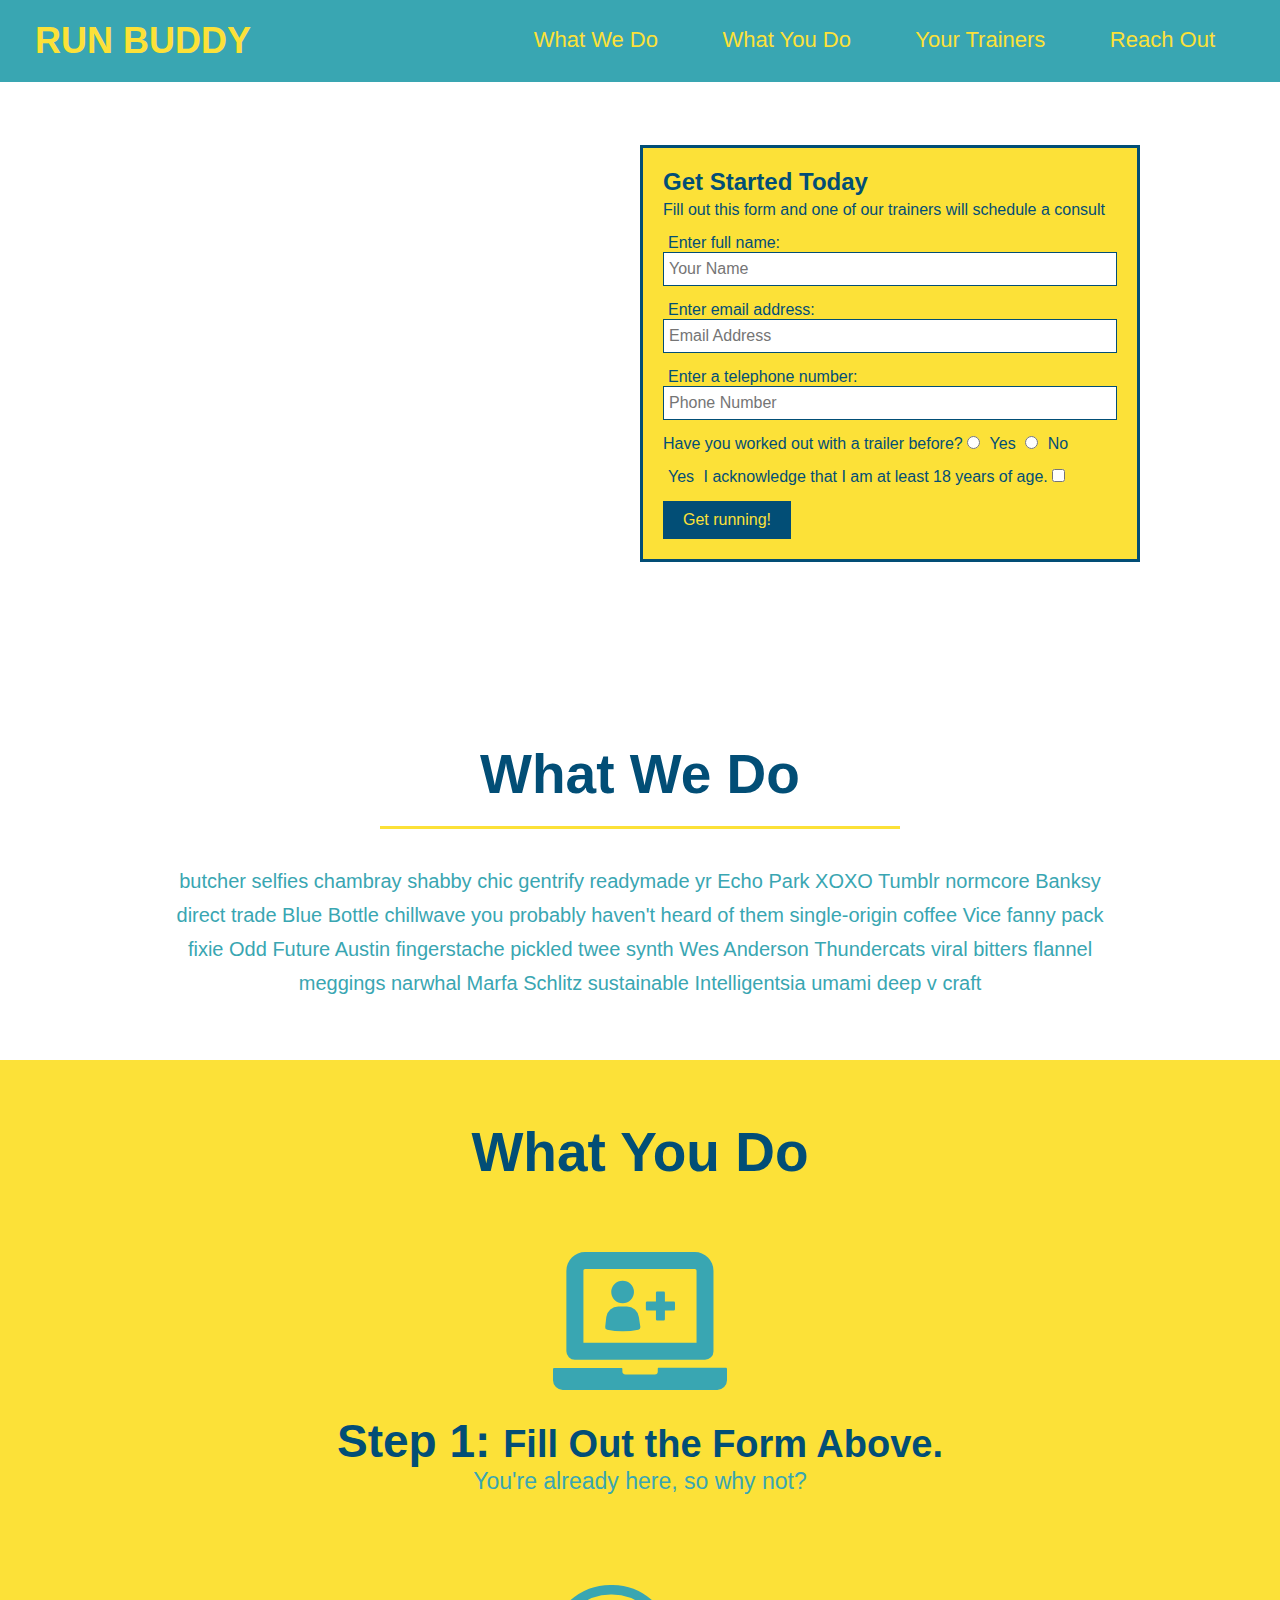
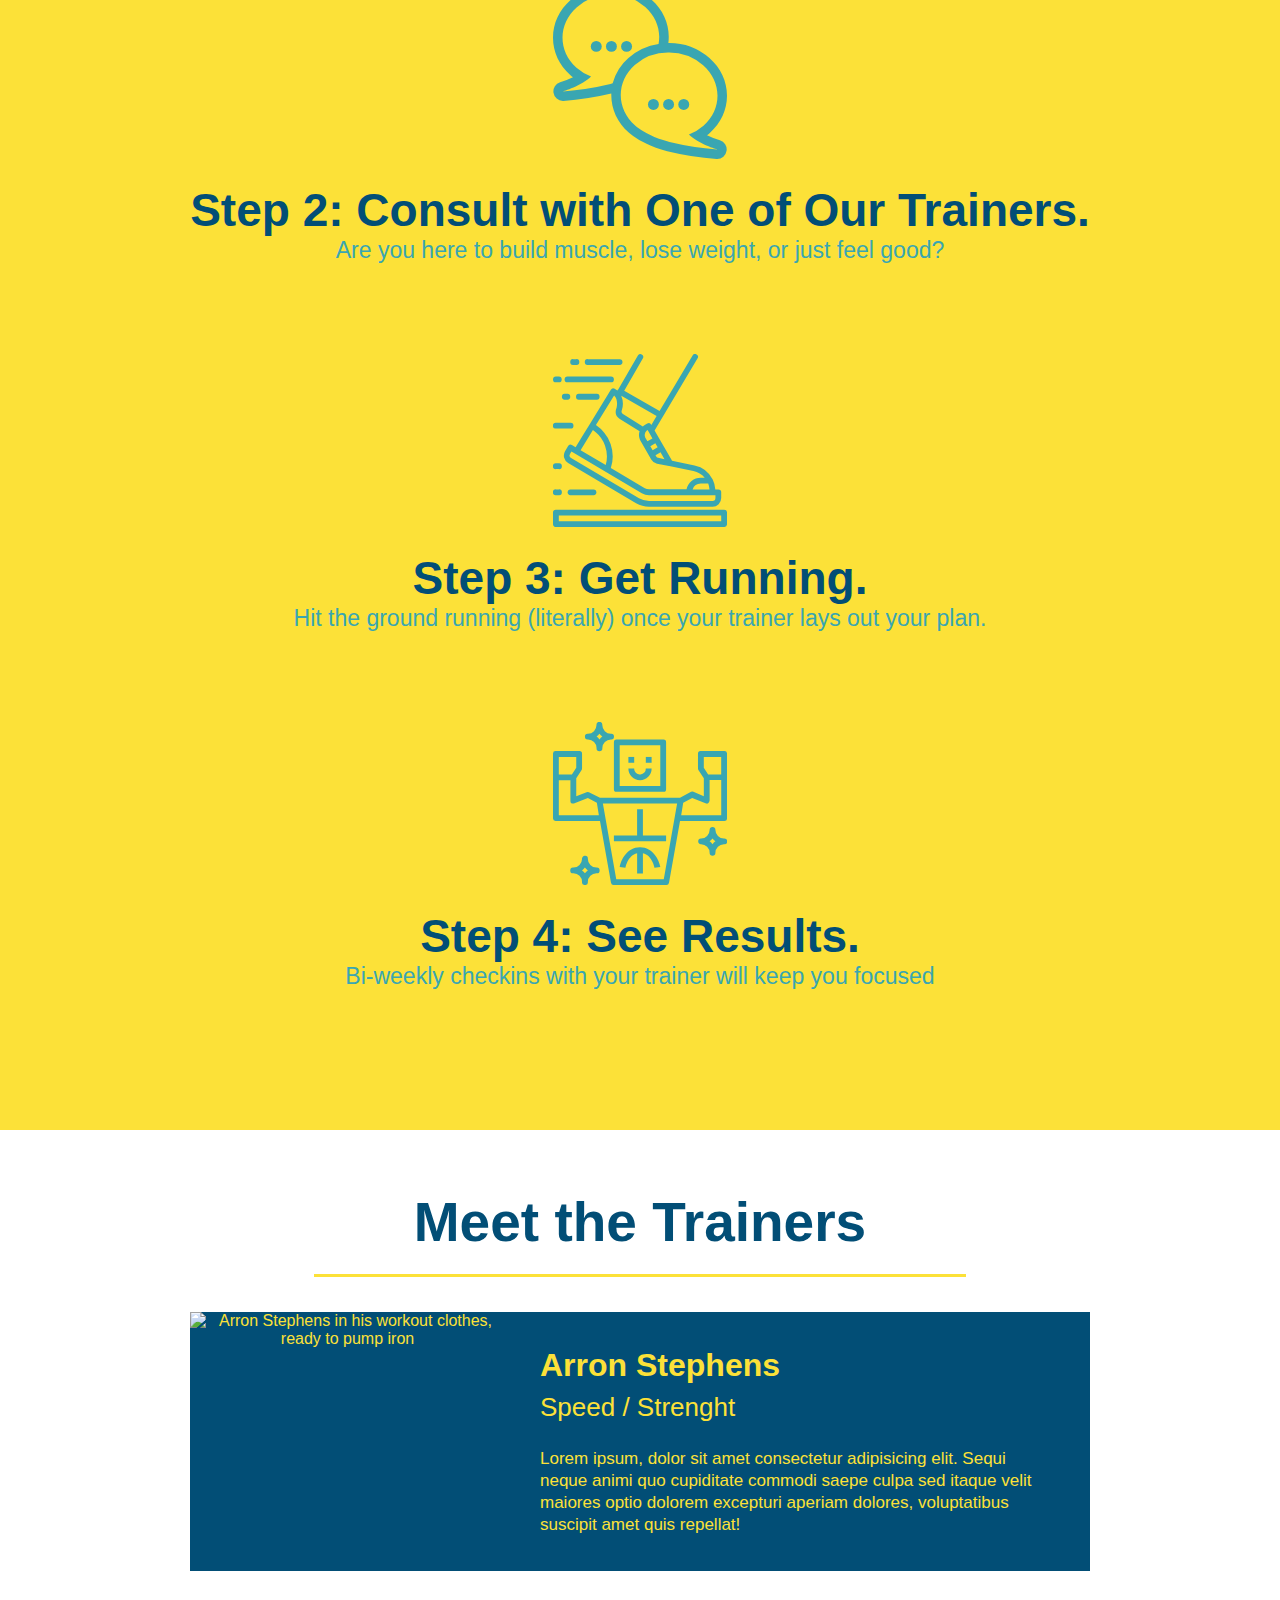
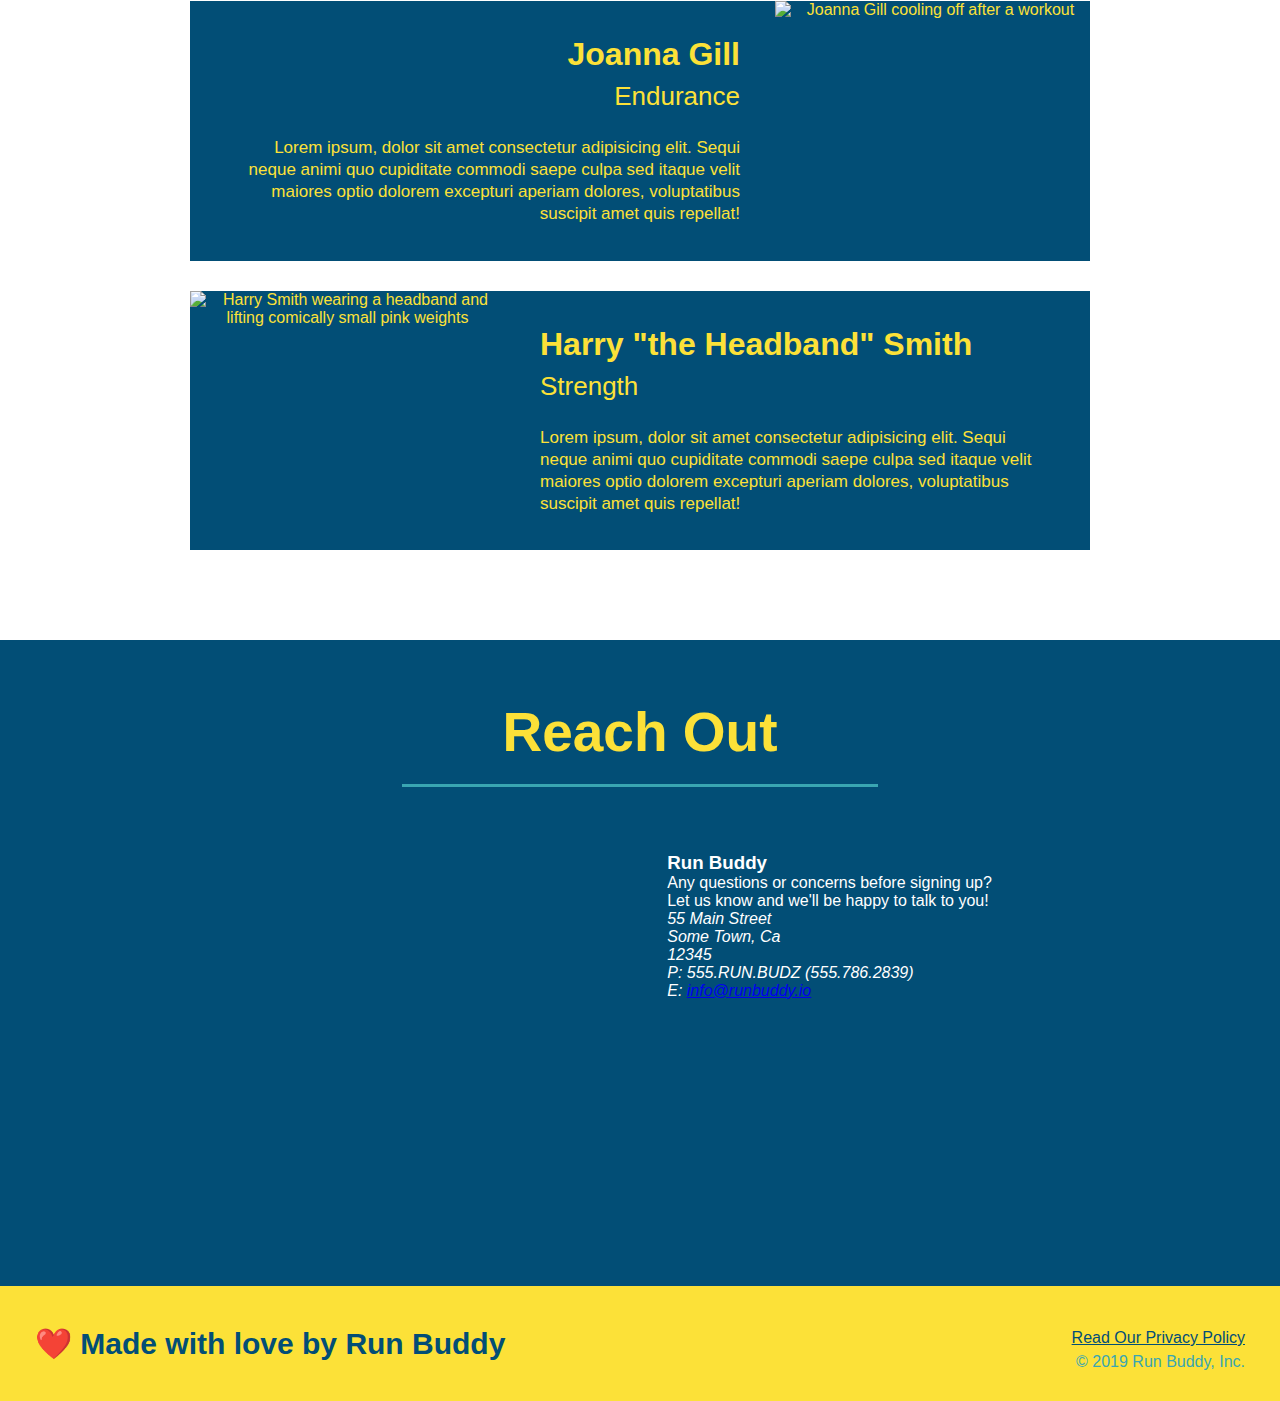
==== index.html @ 689eeb02 "style contact info" ====
<!DOCTYPE html>
<html lang="eng">
    <head>
        <meta charset="UTF-8" />
        <title>Run Buddy</title>
        <link rel="stylesheet" href="./assets/css/style.css" />
    </head>
    <body>
        <!-- navigation -->
        <header>
            <h1>
                <a href="/">RUN BUDDY</a>
            </h1>
            <nav>
                <!-- Unordered list element -->
                <ul>
                    <!-- List item element-->
                    <li>
                        <!-- Anchor element-->
                        <a href="#what-we-do">What We Do</a>
                    </li>
                    <li>
                        <a href="#what-you-do">What You Do</a>
                    </li>
                    <li>
                        <a href="#your-trainers">Your Trainers</a>
                    </li>
                    <li>
                        <a href="#reach-out">Reach Out</a>
                    </li>
                </ul>
            </nav>
        </header>

        <!-- hero/jumbotron -->
        <section class="hero">
            <div>
                <div class="hero-form">
                <h3>Get Started Today</h3>
                <p>Fill out this form and one of our trainers will schedule a consult</p>
                <!-- Add form element-->
                <form>
                    <label for="name">Enter full name:</label>
                    <input type="text" placeholder="Your Name" name="name" id="name" class="form-input" />

                    <label for="email">Enter email address:</label>
                    <input type="email" placeholder="Email Address" name="email" id="email" class="form-input" />

                    <label for="phone">Enter a telephone number:</label>
                    <input type="tel" placeholder="Phone Number" name="phone" id="phone" class="form-input" />
                    <p>
                        Have you worked out with a trailer before?
                        <input type="radio" name="trainer-confirm" id="trainer-yes" />
                        <label for="trainer-yes">Yes</label>

                        <input type="radio" name="trainer-confirm" id="trainer-no" />
                        <label for="trainer-no">No</label>
                    </p>
                    <p>
                        <label for="checkbox">Yes</label> 
                        I acknowledge that I am at least 18 years of age.
                        <input type="checkbox" name="age-confirm" id="checkbox" />
                    </p>
                    <button type="submit">
                        Get running!
                    </button>
                </form>
                </div>
            </div>
        </section>
        <!-- end hero-->

        <!-- what we do -->
        <section id="what-we-do" class="intro">
            <h2 class="section-title primary-border">What We Do</h2>
            <div class="intro p">
            <p>
                butcher selfies chambray shabby chic gentrify readymade yr Echo Park XOXO Tumblr normcore Banksy direct trade Blue Bottle chillwave you probably haven't heard of them single-origin coffee Vice fanny pack fixie Odd Future Austin fingerstache pickled twee synth Wes Anderson Thundercats viral bitters flannel meggings narwhal Marfa Schlitz sustainable Intelligentsia umami deep v craft
              </p>
            </div>
        </section> 
        
        <!-- what you do -->
        <section id="what-you-do" class="steps">
            <h2 class="section-title primary-border">What You Do</h2>

            <div class="steps div">
                <!-- insert this img element -->
                <img class="steps img" src="./assets/images/step-1.svg" alt="" />
                <h3 class="steps h3">Step 1: <span class="steps span">Fill Out the Form Above.</span></h3>
                <p class="steps p">You're already here, so why not?</p>
              </div>
            
              <div class="steps div">
                <img class="steps img" src="./assets/images/step-2.svg" alt="" />
                <h3 class="steps h3">Step 2: Consult with One of Our Trainers.</h3>
                <p class="steps p">Are you here to build muscle, lose weight, or just feel good?</p>
              </div>
            
              <div class="steps div">
                <img class="steps img" src="./assets/images/step-3.svg" alt="" />
                <h3 class="steps h3">Step 3: Get Running.</h3>
                <p class="steps p">Hit the ground running (literally) once your trainer lays out your plan.</p>
              </div>
            
              <div class="steps div">
                <img class="steps img" src="./assets/images/step-4.svg" alt="" />
                <h3 class="steps h3">Step 4: See Results.</h3>
                <p class="steps p">Bi-weekly checkins with your trainer will keep you focused</p>
              </div>
        </section>
        
        <!-- your trainers-->
        <section id="your-trainers" class="trainers">
            <h2 class="section-title primary-border">
                Meet the Trainers
            </h2>
            <article class="trainer">
                <img src="./assets/images/trainer-1.jpg" alt="Arron Stephens in his workout clothes, ready to pump iron" />
                <div class="trainer-bio text-left">
                    <h3>Arron Stephens</h3>
                    <h4>Speed / Strenght</h4>
                    <p>
                        Lorem ipsum, dolor sit amet consectetur adipisicing elit. Sequi neque animi quo cupiditate commodi saepe culpa sed
                        itaque velit maiores optio dolorem excepturi aperiam dolores, voluptatibus suscipit amet quis repellat!
                      </p>
                </div>
            </article>
            <!-- second trainer bio -->
<article class="trainer">
    <div class="trainer-bio text-right">
      <h3>Joanna Gill</h3>
      <h4>Endurance</h4>
      <p>
        Lorem ipsum, dolor sit amet consectetur adipisicing elit. Sequi neque animi quo cupiditate commodi saepe culpa sed
        itaque velit maiores optio dolorem excepturi aperiam dolores, voluptatibus suscipit amet quis repellat!
      </p>
    </div>
    <img src="./assets/images/trainer-2.jpg" alt="Joanna Gill cooling off after a workout" />
  </article>
  
  <!-- third trainer bio -->
  <article class="trainer">
    <img src="./assets/images/trainer-3.jpg" alt="Harry Smith wearing a headband and lifting comically small pink weights" />
    <div class="trainer-bio text-left">
      <h3>Harry "the Headband" Smith</h3>
      <h4>Strength</h4>
      <p>
        Lorem ipsum, dolor sit amet consectetur adipisicing elit. Sequi neque animi quo cupiditate commodi saepe culpa sed
        itaque velit maiores optio dolorem excepturi aperiam dolores, voluptatibus suscipit amet quis repellat!
      </p>
    </div>
  </article>
        </section>
        
        <!-- reach out -->
        <section id="#reach-out" class="contact">
            <h2 class="section-title secondary-border contact h2">Reach Out</h2>
                <div class="contact-info iframe contact-info div">
                <iframe  src="https://www.google.com/maps/embed?pb=!1m18!1m12!1m3!1d3322.6311282233314!2d-111.73386768442515!3d33.614874148097876!2m3!1f0!2f0!3f0!3m2!1i1024!2i768!4f13.1!3m3!1m2!1s0x872b98eb5f647bef%3A0xf10b82bda83fe5!2s14035%20N%20Hampstead%20Dr%2C%20Fountain%20Hills%2C%20AZ%2085268!5e0!3m2!1sen!2sus!4v1611799650860!5m2!1sen!2sus" 
                frameborder="0" 
                style="border:0;" 
                allowfullscreen>
            </iframe>

            <div>
                <h3>Run Buddy</h3>
                <p>
                    Any questions or concerns before signing up?
                <br />
                Let us know and we'll be happy to talk to you!
                    </p>
                    <address>
                        55 Main Street <br/>
                        Some Town, Ca <br/>
                        12345 <br/>
                        P: 555.RUN.BUDZ (555.786.2839) <br/>
                        E: <a href="mailto:info@runbuddy.io">info@runbuddy.io</a>
                    </address>
                </p>
            </div>
                </div>
        </section>

        <!-- footer -->
        <footer>
            <h2>
                ❤️ Made with love by Run Buddy
            </h2>
            <div>
                <a href="#">Read Our Privacy Policy</a><br />
                &copy; 2019 Run Buddy, Inc.
            </div>
        </footer>
    </body>
</html>
---- assets/css/style.css ----
* {
    margin: 0;
    padding: 0;
    box-sizing: border-box;
}

/* apply styles to <header> */
header {
    padding: 20px 35px;
    background-color: #39a6b2;
}

header h1 {
    font-weight: bold;
    font-size: 36px;
    color: #fce138;
    margin: 0;
    display: inline;
}

header a {
    text-decoration: none;
    color: #fce138;
}

header nav {
    float: right;
    margin: 7px 0;
}

header nav ul li {
    display: inline;
}

header nav ul li a {
    margin: 0 30px;
    font-weight: lighter;
    font-size: 22px;
}

body {
    color: #39a6b2;
    font-family: Arial, Helvetica, sans-serif;
}

footer {
    background: #fce138;
    width: 100%;
    padding: 40px 35px;
}

footer h2 {
    display: inline;
    color: #024e76;
    font-size: 30px;
    margin: 0;
}

footer div {
    float: right;
    line-height: 1.5;
    text-align: right;
}

footer a {
    color: #024e76;
}

section {
    padding: 60px;
  }

  /* Hero Style Start */
  .hero {
      background-image: url("../images/hero-bg.jpg");
      height: 600px;
      background-size: cover;
      background-position: center;
      position: relative;
  }

  .hero-form {
    border: solid 3px #024e76;
      background-color: #fce138;
      padding: 20px;
      width: 500px;
      color: #024e76;
      position: absolute;
      bottom: 120px;
      right: 140px;
  }

  .hero-form h3 {
    font-size: 24px;
    margin: 0;
}

  .hero-form p {
      margin: 5px 0 15px 0;
  }

  .form-input {
      border: 1px solid #024e76;
      display: block;
      padding: 7px 5px;
      font-size: 16px;
      color: #024e76;
      width: 100%;
      margin-bottom: 15px;
  }

  .hero-form label {
      margin: 0 5px;
  }

  .hero-form button {
      color: #fce138;
      background-color: #024e76;
      border: none;
      padding: 10px 20px;
      font-size: 16px;
  }
  /* HERO STYLES END */

  .intro {
      text-align: center;
  }

  .intro p {
      margin: 0 auto;
      line-height: 1.7;
      color: #39a6b2;
      width: 80%;
      font-size: 20px;
  }

  .steps {
      text-align: center;
      background: #fce138;
  }

  .steps div {
      margin-bottom: 80px;
  }

  .steps img {
      width: 15%;
      margin: 10px 0;
  }

  .steps h3 {
      color: #024e76;
      font-size: 46px;
      margin-top: 10px;
  }

  .steps p {
      color: #39a6b2;
      font-size: 23px;
  }

  .steps span {
      font-size: 38px;
  }

  .section-title {
      font-size: 55px;
      color: #024e76;
      margin-bottom: 35px;
      padding: 0 100px 20px 100px;
      display: inline-block;
      border-bottom: 3px solid;
  }

  .primary-border {
      border-color: #fce138;
  }

  .secondary-border {
      border-color: #39a6b2;
  }

  .trainers {
      text-align: center;
  }

  .trainer {
      width: 900px;
      margin: 0 auto 30px auto;
      background: #024e76;
      color: #fce138;
      overflow: auto;
  }

  .trainer img {
      width: 35%;
      float: left;
  }

  .trainer-bio {
      padding: 35px;
      float: left;
      width: 65%;
  }

  .text-left {
      text-align: left;
  }

  .text-right {
      text-align: right;
  }

  .trainer-bio h3 {
      font-size: 32px;
      margin-bottom: 8px;
  }

  .trainer-bio h4 {
      font-weight: lighter;
      font-size: 26px;
      margin-bottom: 25px;
  }

  .trainer-bio p {
      font-size: 17px;
      line-height: 1.3;
  }

  /* REACH OUT STYLES START */
  .reach-out {
      background-color: #024e76;
  }

  .contact {
      text-align: center;
      background: #024e76;
  }

  .contact h2 {
      color: #fce138;
  }

  .contact-info iframe {
      width: 400px;
      height: 400px;
  }

  .contact-info div {
      width: 410px;
      display: inline-block;
      vertical-align: top;
      text-align: left;
      margin: 30px 0 0 60px;
      color: white;
  }
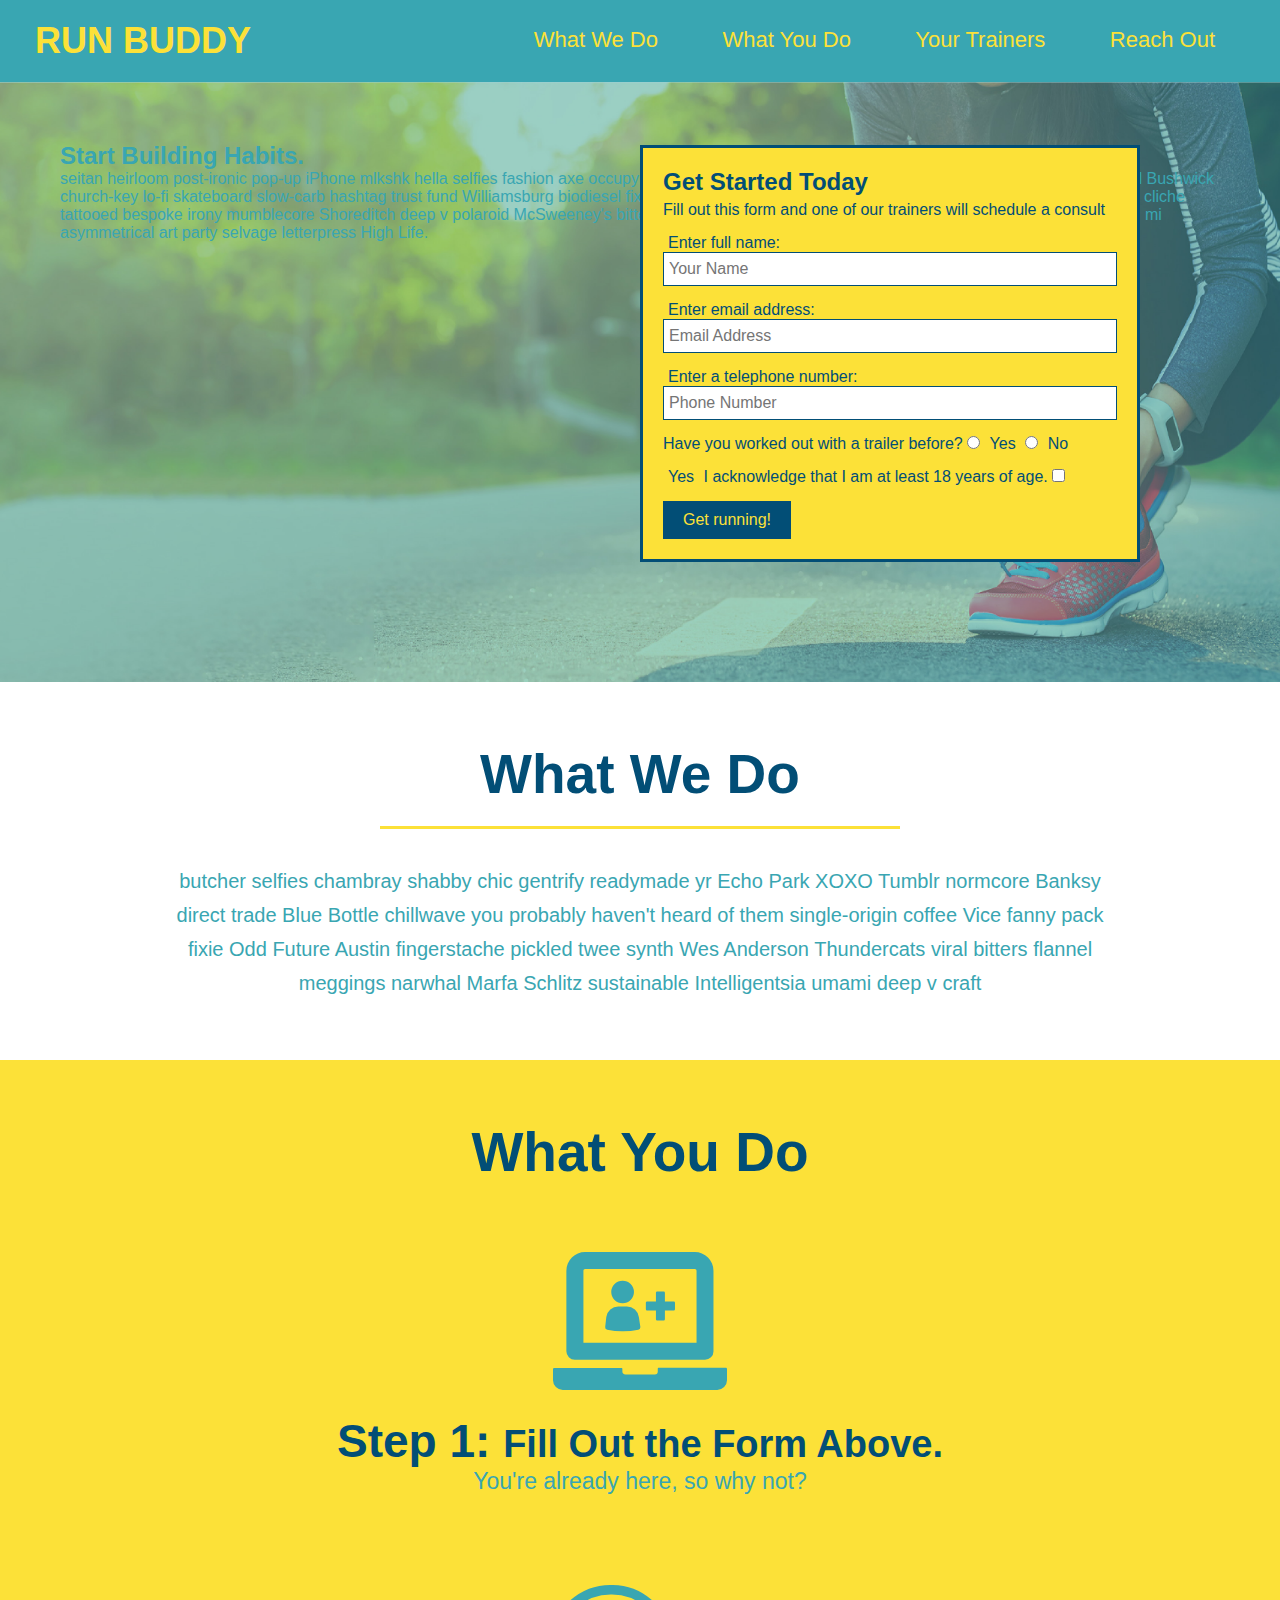
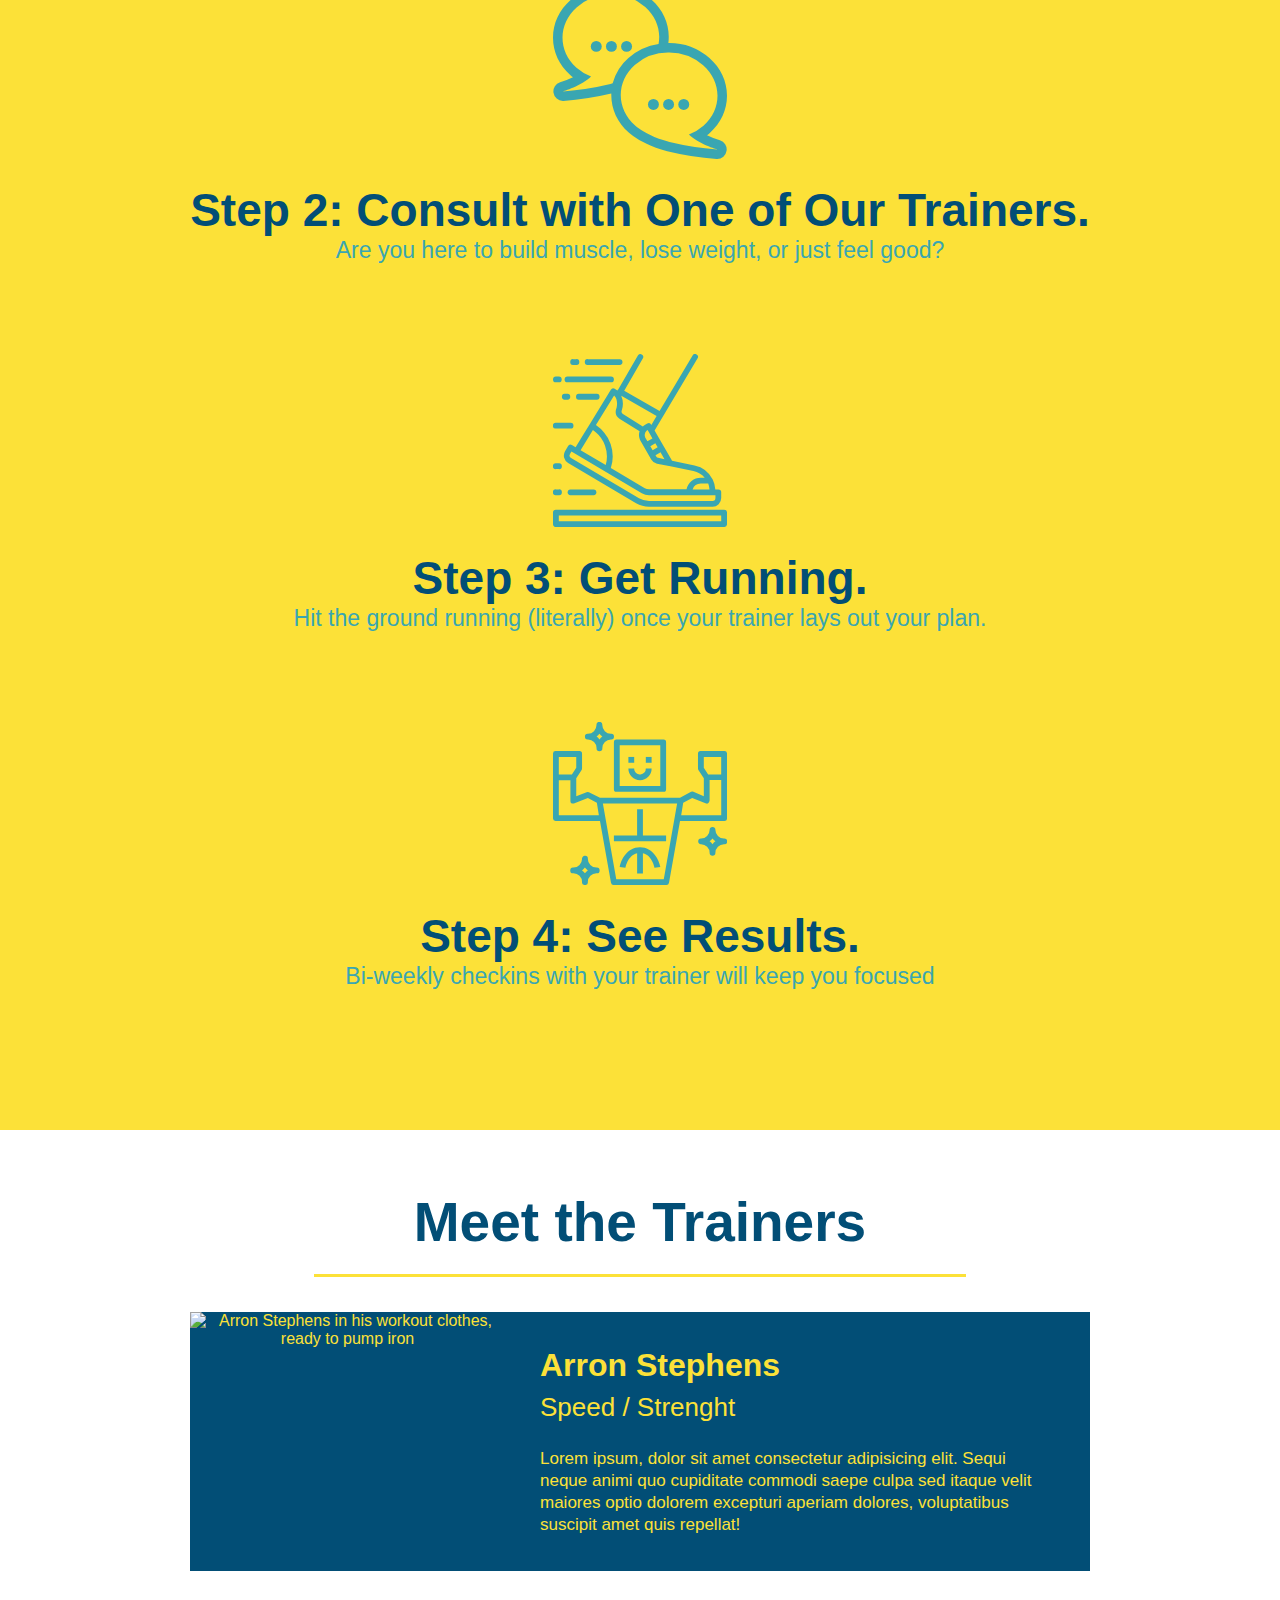
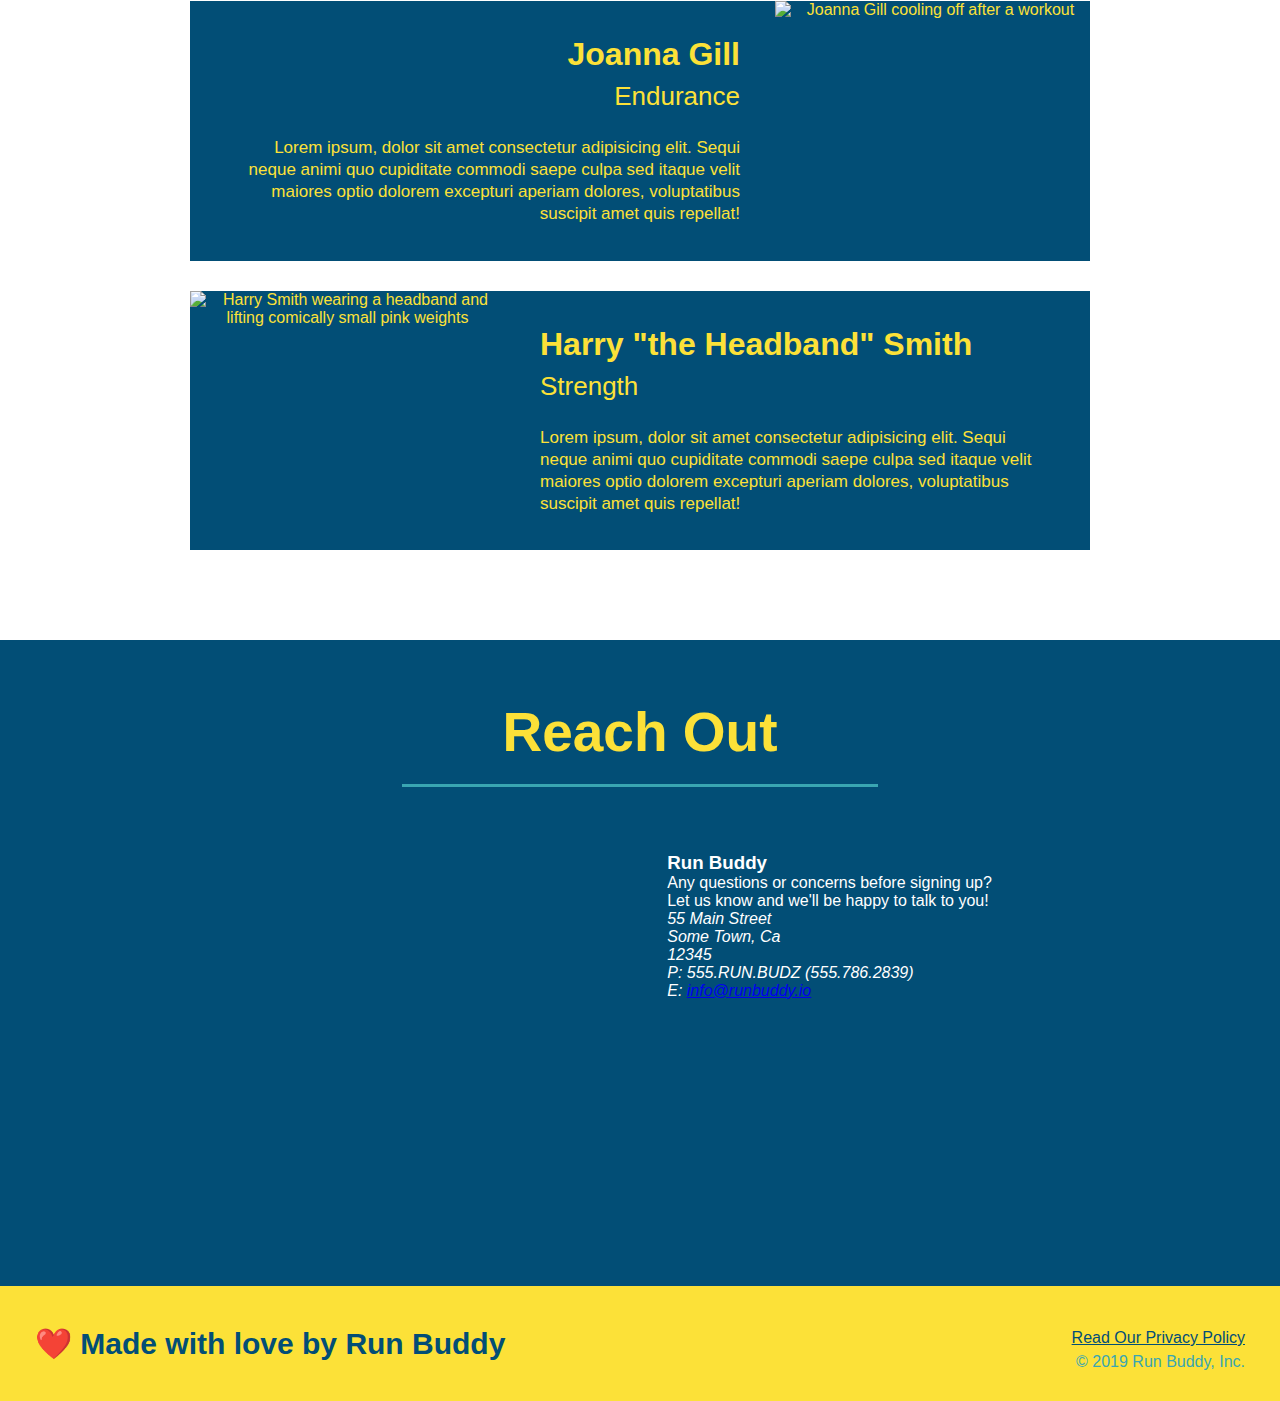
==== commit b5340d87: "add content to hero, replace image" ====
--- a/index.html
+++ b/index.html
@@ -35,6 +35,11 @@
         <!-- hero/jumbotron -->
         <section class="hero">
             <div>
+            <div class="hero-cta">
+                <h2>Start Building Habits.</h2>
+                <p>seitan heirloom post-ironic pop-up iPhone mlkshk hella selfies fashion axe occupy readymade put a bird on it messenger bag Wes Anderson Schlitz plaid Bushwick church-key lo-fi skateboard slow-carb hashtag trust fund Williamsburg biodiesel fixie farm-to-table 8-bit banjo XOXO Banksy chillwave bicycle rights retro cliche tattooed bespoke irony mumblecore Shoreditch deep v polaroid McSweeney's bitters cray gentrify tofu Marfa you probably haven't heard of them yr banh mi asymmetrical art party selvage letterpress High Life.
+                </p>
+            </div>
                 <div class="hero-form">
                 <h3>Get Started Today</h3>
                 <p>Fill out this form and one of our trainers will schedule a consult</p>
@@ -86,27 +91,27 @@
 
             <div class="steps div">
                 <!-- insert this img element -->
-                <img class="steps img" src="./assets/images/step-1.svg" alt="" />
-                <h3 class="steps h3">Step 1: <span class="steps span">Fill Out the Form Above.</span></h3>
-                <p class="steps p">You're already here, so why not?</p>
+                <img class="steps" src="./assets/images/step-1.svg" alt="" />
+                <h3 class="steps">Step 1: <span class="steps">Fill Out the Form Above.</span></h3>
+                <p class="steps">You're already here, so why not?</p>
               </div>
             
-              <div class="steps div">
-                <img class="steps img" src="./assets/images/step-2.svg" alt="" />
-                <h3 class="steps h3">Step 2: Consult with One of Our Trainers.</h3>
-                <p class="steps p">Are you here to build muscle, lose weight, or just feel good?</p>
+              <div class="steps">
+                <img class="steps" src="./assets/images/step-2.svg" alt="" />
+                <h3 class="steps">Step 2: Consult with One of Our Trainers.</h3>
+                <p class="steps">Are you here to build muscle, lose weight, or just feel good?</p>
               </div>
             
-              <div class="steps div">
-                <img class="steps img" src="./assets/images/step-3.svg" alt="" />
-                <h3 class="steps h3">Step 3: Get Running.</h3>
-                <p class="steps p">Hit the ground running (literally) once your trainer lays out your plan.</p>
+              <div class="steps">
+                <img class="steps" src="./assets/images/step-3.svg" alt="" />
+                <h3 class="steps">Step 3: Get Running.</h3>
+                <p class="steps">Hit the ground running (literally) once your trainer lays out your plan.</p>
               </div>
             
-              <div class="steps div">
-                <img class="steps img" src="./assets/images/step-4.svg" alt="" />
-                <h3 class="steps h3">Step 4: See Results.</h3>
-                <p class="steps p">Bi-weekly checkins with your trainer will keep you focused</p>
+              <div class="steps">
+                <img class="steps" src="./assets/images/step-4.svg" alt="" />
+                <h3 class="steps">Step 4: See Results.</h3>
+                <p class="steps">Bi-weekly checkins with your trainer will keep you focused</p>
               </div>
         </section>
         
@@ -155,9 +160,9 @@
         
         <!-- reach out -->
         <section id="#reach-out" class="contact">
-            <h2 class="section-title secondary-border contact h2">Reach Out</h2>
-                <div class="contact-info iframe contact-info div">
-                <iframe  src="https://www.google.com/maps/embed?pb=!1m18!1m12!1m3!1d3322.6311282233314!2d-111.73386768442515!3d33.614874148097876!2m3!1f0!2f0!3f0!3m2!1i1024!2i768!4f13.1!3m3!1m2!1s0x872b98eb5f647bef%3A0xf10b82bda83fe5!2s14035%20N%20Hampstead%20Dr%2C%20Fountain%20Hills%2C%20AZ%2085268!5e0!3m2!1sen!2sus!4v1611799650860!5m2!1sen!2sus" 
+            <h2 class="section-title secondary-border contact">Reach Out</h2>
+                <div class="contact-info">
+                <iframe src="https://www.google.com/maps/embed?pb=!1m18!1m12!1m3!1d3322.6311282233314!2d-111.73386768442515!3d33.614874148097876!2m3!1f0!2f0!3f0!3m2!1i1024!2i768!4f13.1!3m3!1m2!1s0x872b98eb5f647bef%3A0xf10b82bda83fe5!2s14035%20N%20Hampstead%20Dr%2C%20Fountain%20Hills%2C%20AZ%2085268!5e0!3m2!1sen!2sus!4v1611799650860!5m2!1sen!2sus" 
                 frameborder="0" 
                 style="border:0;" 
                 allowfullscreen>
@@ -188,7 +193,7 @@
                 ❤️ Made with love by Run Buddy
             </h2>
             <div>
-                <a href="#">Read Our Privacy Policy</a><br />
+                <a href="./privacy-policy.html">Read Our Privacy Policy</a><br />
                 &copy; 2019 Run Buddy, Inc.
             </div>
         </footer>
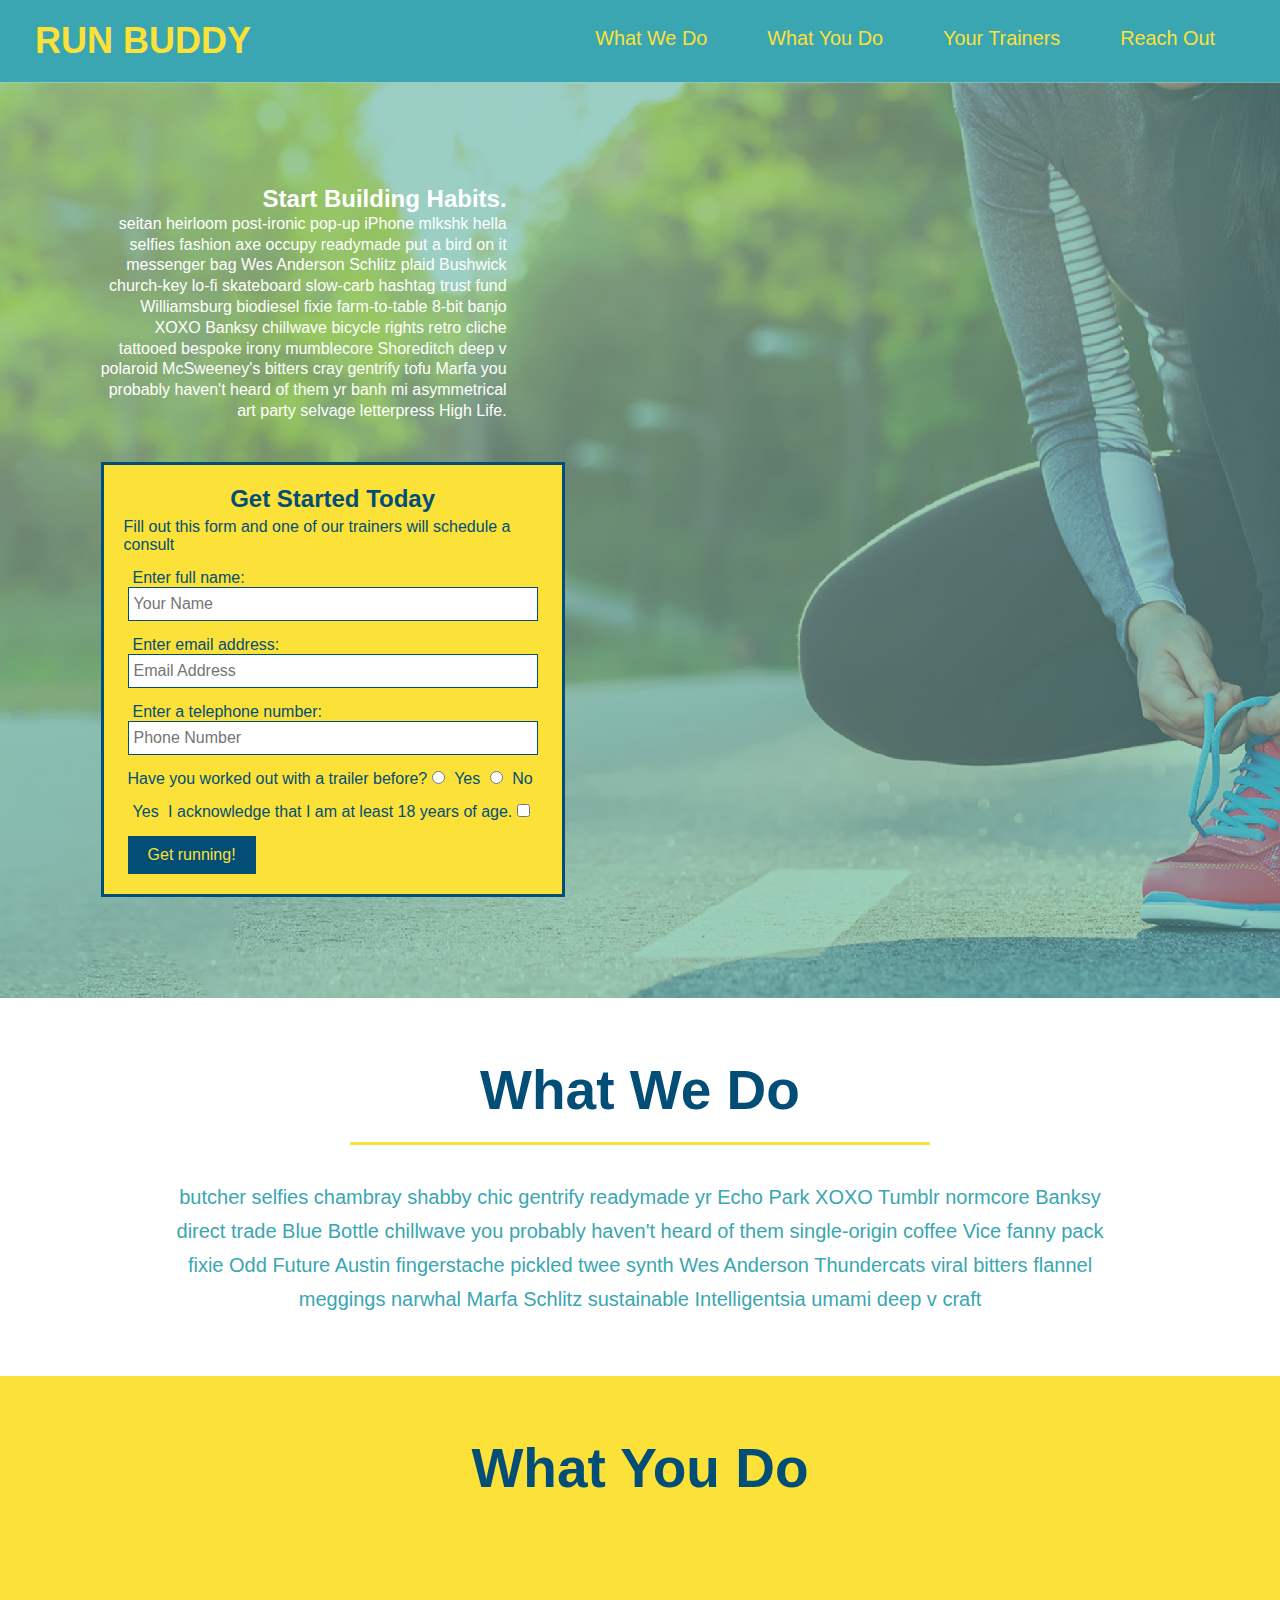
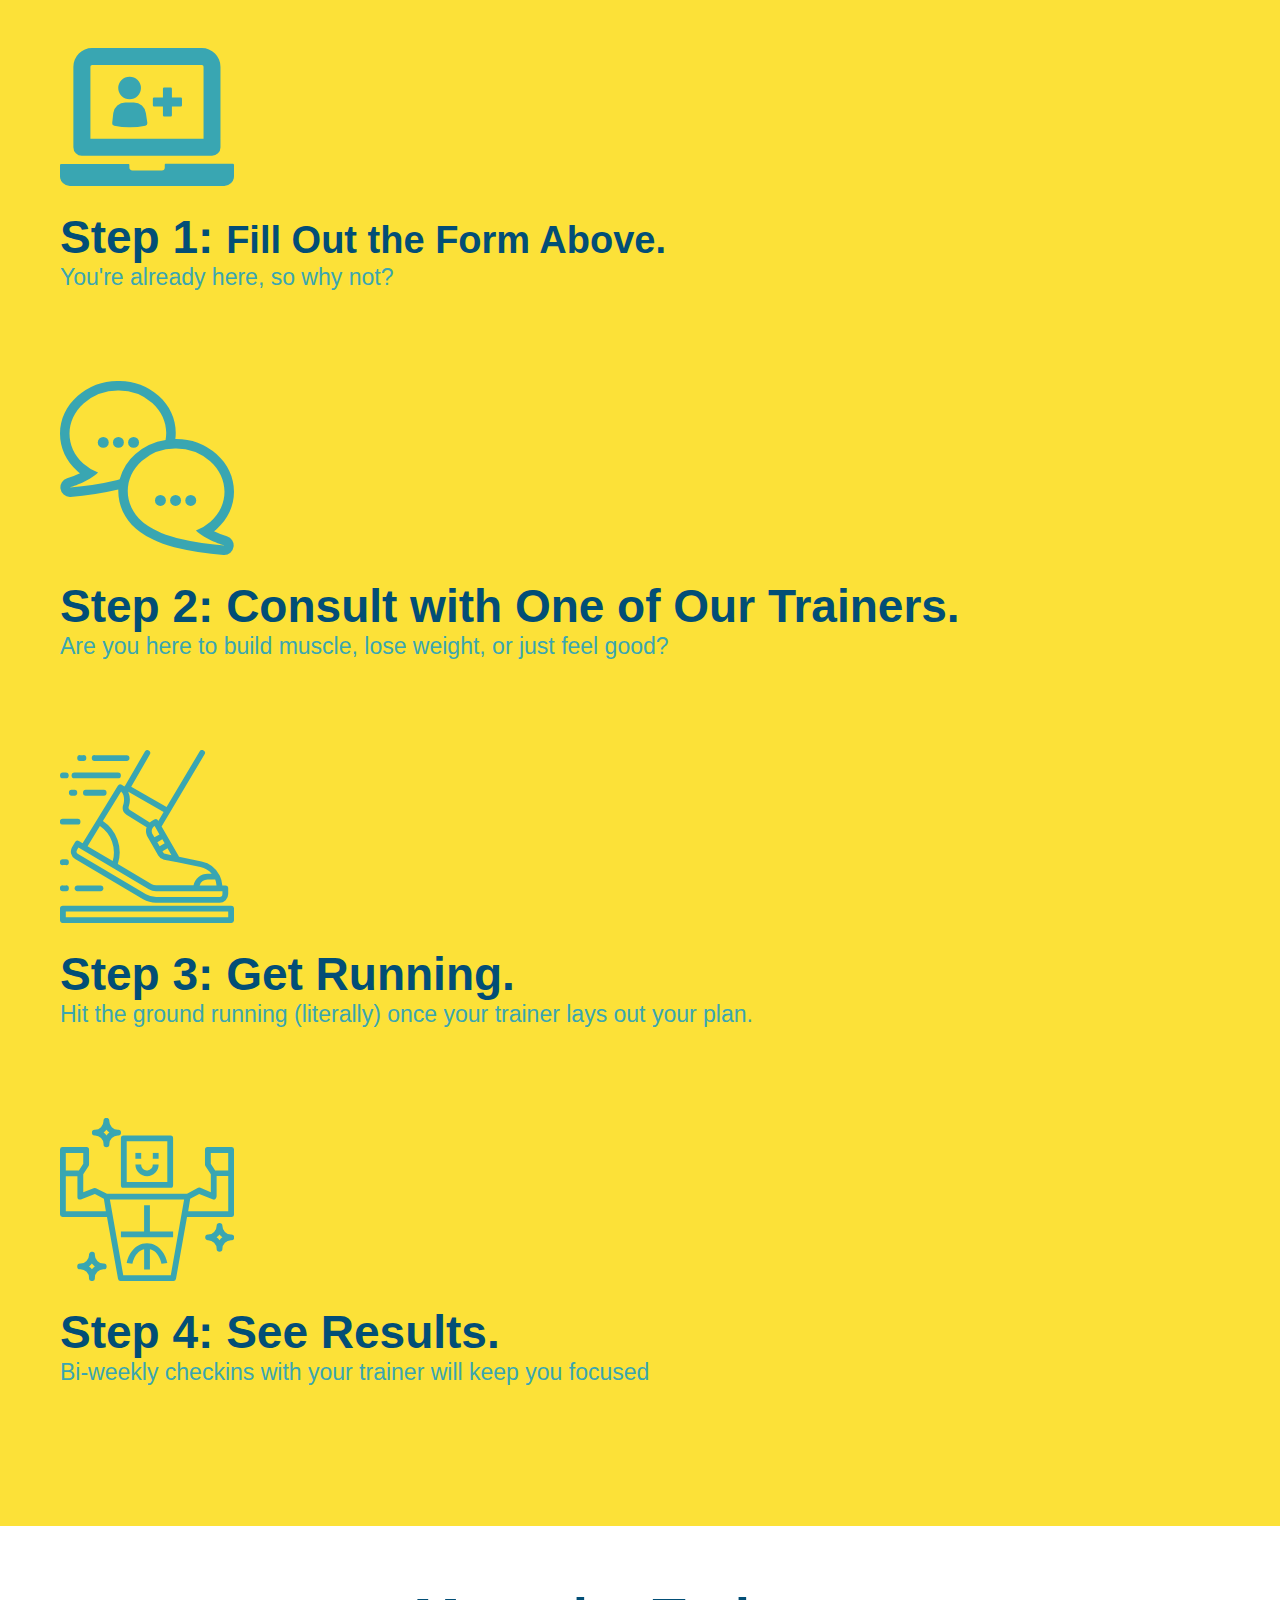
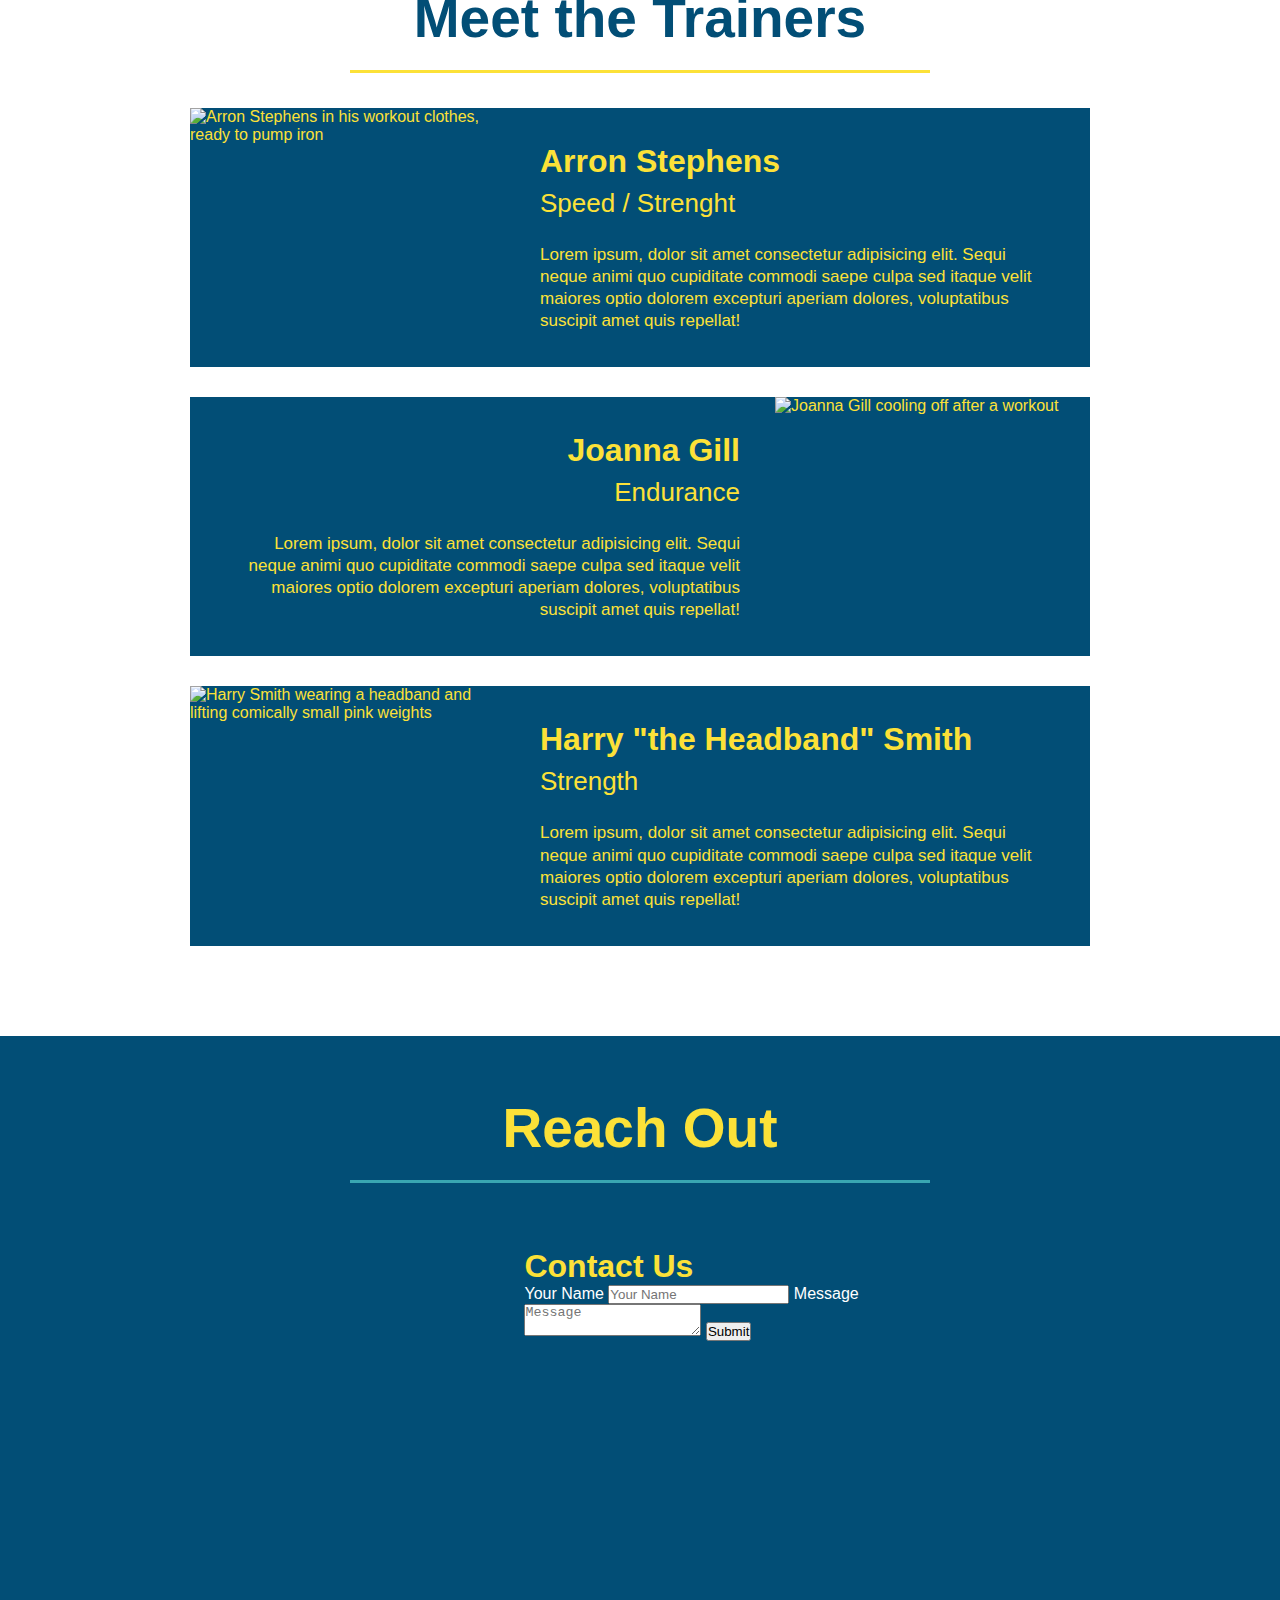
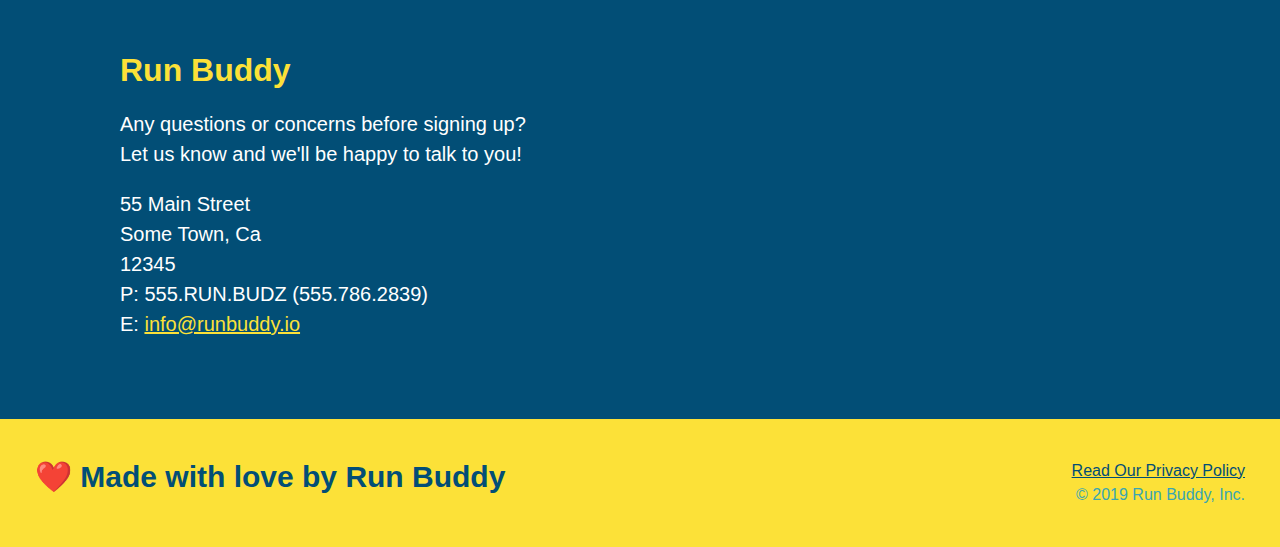
==== commit ad841d27: "add flexbox to header" ====
--- a/index.html
+++ b/index.html
@@ -36,6 +36,7 @@
         <section class="hero">
             <div>
             <div class="hero-cta">
+
                 <h2>Start Building Habits.</h2>
                 <p>seitan heirloom post-ironic pop-up iPhone mlkshk hella selfies fashion axe occupy readymade put a bird on it messenger bag Wes Anderson Schlitz plaid Bushwick church-key lo-fi skateboard slow-carb hashtag trust fund Williamsburg biodiesel fixie farm-to-table 8-bit banjo XOXO Banksy chillwave bicycle rights retro cliche tattooed bespoke irony mumblecore Shoreditch deep v polaroid McSweeney's bitters cray gentrify tofu Marfa you probably haven't heard of them yr banh mi asymmetrical art party selvage letterpress High Life.
                 </p>
@@ -77,8 +78,10 @@
 
         <!-- what we do -->
         <section id="what-we-do" class="intro">
+            <div class="flex-row">
             <h2 class="section-title primary-border">What We Do</h2>
-            <div class="intro p">
+            </div>
+            <div class="flex-row">
             <p>
                 butcher selfies chambray shabby chic gentrify readymade yr Echo Park XOXO Tumblr normcore Banksy direct trade Blue Bottle chillwave you probably haven't heard of them single-origin coffee Vice fanny pack fixie Odd Future Austin fingerstache pickled twee synth Wes Anderson Thundercats viral bitters flannel meggings narwhal Marfa Schlitz sustainable Intelligentsia umami deep v craft
               </p>
@@ -87,7 +90,9 @@
         
         <!-- what you do -->
         <section id="what-you-do" class="steps">
+            <div class="flex-row">
             <h2 class="section-title primary-border">What You Do</h2>
+        </div>
 
             <div class="steps div">
                 <!-- insert this img element -->
@@ -117,9 +122,11 @@
         
         <!-- your trainers-->
         <section id="your-trainers" class="trainers">
+            <div class="flex-row">
             <h2 class="section-title primary-border">
                 Meet the Trainers
             </h2>
+        </div>
             <article class="trainer">
                 <img src="./assets/images/trainer-1.jpg" alt="Arron Stephens in his workout clothes, ready to pump iron" />
                 <div class="trainer-bio text-left">
@@ -160,14 +167,28 @@
         
         <!-- reach out -->
         <section id="#reach-out" class="contact">
+            <div class="flex-row">
             <h2 class="section-title secondary-border contact">Reach Out</h2>
+        </div>
                 <div class="contact-info">
+                    
                 <iframe src="https://www.google.com/maps/embed?pb=!1m18!1m12!1m3!1d3322.6311282233314!2d-111.73386768442515!3d33.614874148097876!2m3!1f0!2f0!3f0!3m2!1i1024!2i768!4f13.1!3m3!1m2!1s0x872b98eb5f647bef%3A0xf10b82bda83fe5!2s14035%20N%20Hampstead%20Dr%2C%20Fountain%20Hills%2C%20AZ%2085268!5e0!3m2!1sen!2sus!4v1611799650860!5m2!1sen!2sus" 
                 frameborder="0" 
                 style="border:0;" 
                 allowfullscreen>
             </iframe>
-
+            <div class="contact-form">
+                <h3>Contact Us</h3>
+                <form>
+                    <label for="contact-name">Your Name</label>
+                    <input type="text" id="contact-name" placeholder="Your Name" />
+
+                    <label for="contact-message">Message</label>
+                    <textarea id="contact-message" placeholder="Message"></textarea>
+
+                    <button type="submit">Submit</button>
+                </form>
+            </div>
             <div>
                 <h3>Run Buddy</h3>
                 <p>
--- a/assets/css/style.css
+++ b/assets/css/style.css
@@ -8,14 +8,16 @@
 header {
     padding: 20px 35px;
     background-color: #39a6b2;
+    display: flex;
+    justify-content: space-between;
+    flex-wrap: wrap;
 }
 
 header h1 {
     font-weight: bold;
+    margin: 0;
     font-size: 36px;
     color: #fce138;
-    margin: 0;
-    display: inline;
 }
 
 header a {
@@ -24,18 +26,21 @@
 }
 
 header nav {
-    float: right;
     margin: 7px 0;
 }
 
-header nav ul li {
-    display: inline;
+header nav ul {
+    display: flex;
+    flex-wrap: wrap;
+    justify-content: space-between;
+    align-items: center;
+    list-style: none;
 }
 
 header nav ul li a {
     margin: 0 30px;
     font-weight: lighter;
-    font-size: 22px;
+    font-size: 1.55vw;
 }
 
 body {
@@ -47,17 +52,18 @@
     background: #fce138;
     width: 100%;
     padding: 40px 35px;
+    display: flex;
+    justify-content: space-between;
+    flex-wrap: wrap;
 }
 
 footer h2 {
-    display: inline;
     color: #024e76;
     font-size: 30px;
     margin: 0;
 }
 
 footer div {
-    float: right;
     line-height: 1.5;
     text-align: right;
 }
@@ -73,21 +79,35 @@
   /* Hero Style Start */
   .hero {
       background-image: url("../images/hero-bg.jpg");
-      height: 600px;
       background-size: cover;
       background-position: center;
-      position: relative;
+  }
+
+  .hero-cta {
+      width: 35%;
+      text-align: right;
+      margin: 3.5%;
+      color: #fff;
+      font-size: 16px;
+      line-height: 1.3;
+  }
+
+  .hero-cta2 {
+      font-style: italic;
+      font-size: 55px;
+      color: #fce138;
   }
 
   .hero-form {
     border: solid 3px #024e76;
       background-color: #fce138;
       padding: 20px;
-      width: 500px;
-      color: #024e76;
-      position: absolute;
-      bottom: 120px;
-      right: 140px;
+      color: #024e76;
+      display: flex;
+      justify-content: center;
+      flex-wrap: wrap;
+      width: 40%;
+      margin: 3.5%;
   }
 
   .hero-form h3 {
@@ -121,10 +141,6 @@
       font-size: 16px;
   }
   /* HERO STYLES END */
-
-  .intro {
-      text-align: center;
-  }
 
   .intro p {
       margin: 0 auto;
@@ -132,10 +148,10 @@
       color: #39a6b2;
       width: 80%;
       font-size: 20px;
+      text-align: center;
   }
 
   .steps {
-      text-align: center;
       background: #fce138;
   }
 
@@ -166,10 +182,11 @@
   .section-title {
       font-size: 55px;
       color: #024e76;
-      margin-bottom: 35px;
-      padding: 0 100px 20px 100px;
-      display: inline-block;
       border-bottom: 3px solid;
+      padding-bottom: 20px;
+      text-align: center;
+      margin: 0 auto 35px auto;
+      width: 50%;
   }
 
   .primary-border {
@@ -181,7 +198,6 @@
   }
 
   .trainers {
-      text-align: center;
   }
 
   .trainer {
@@ -233,7 +249,6 @@
   }
 
   .contact {
-      text-align: center;
       background: #024e76;
   }
 
@@ -253,4 +268,26 @@
       text-align: left;
       margin: 30px 0 0 60px;
       color: white;
+  }
+
+  .contact-info h3 {
+      color: #fce138;
+      font-size: 32px;
+  }
+
+  .contact-info p, .contact-info address {
+      margin: 20px 0;
+      line-height: 1.5;
+      font-size: 20px;
+      font-style: normal;
+  }
+
+  .contact-info a {
+      color: #fce138;
+  }
+
+  /* REACH OUT STYLES END */
+
+  .flex-row {
+      display: flex;
   }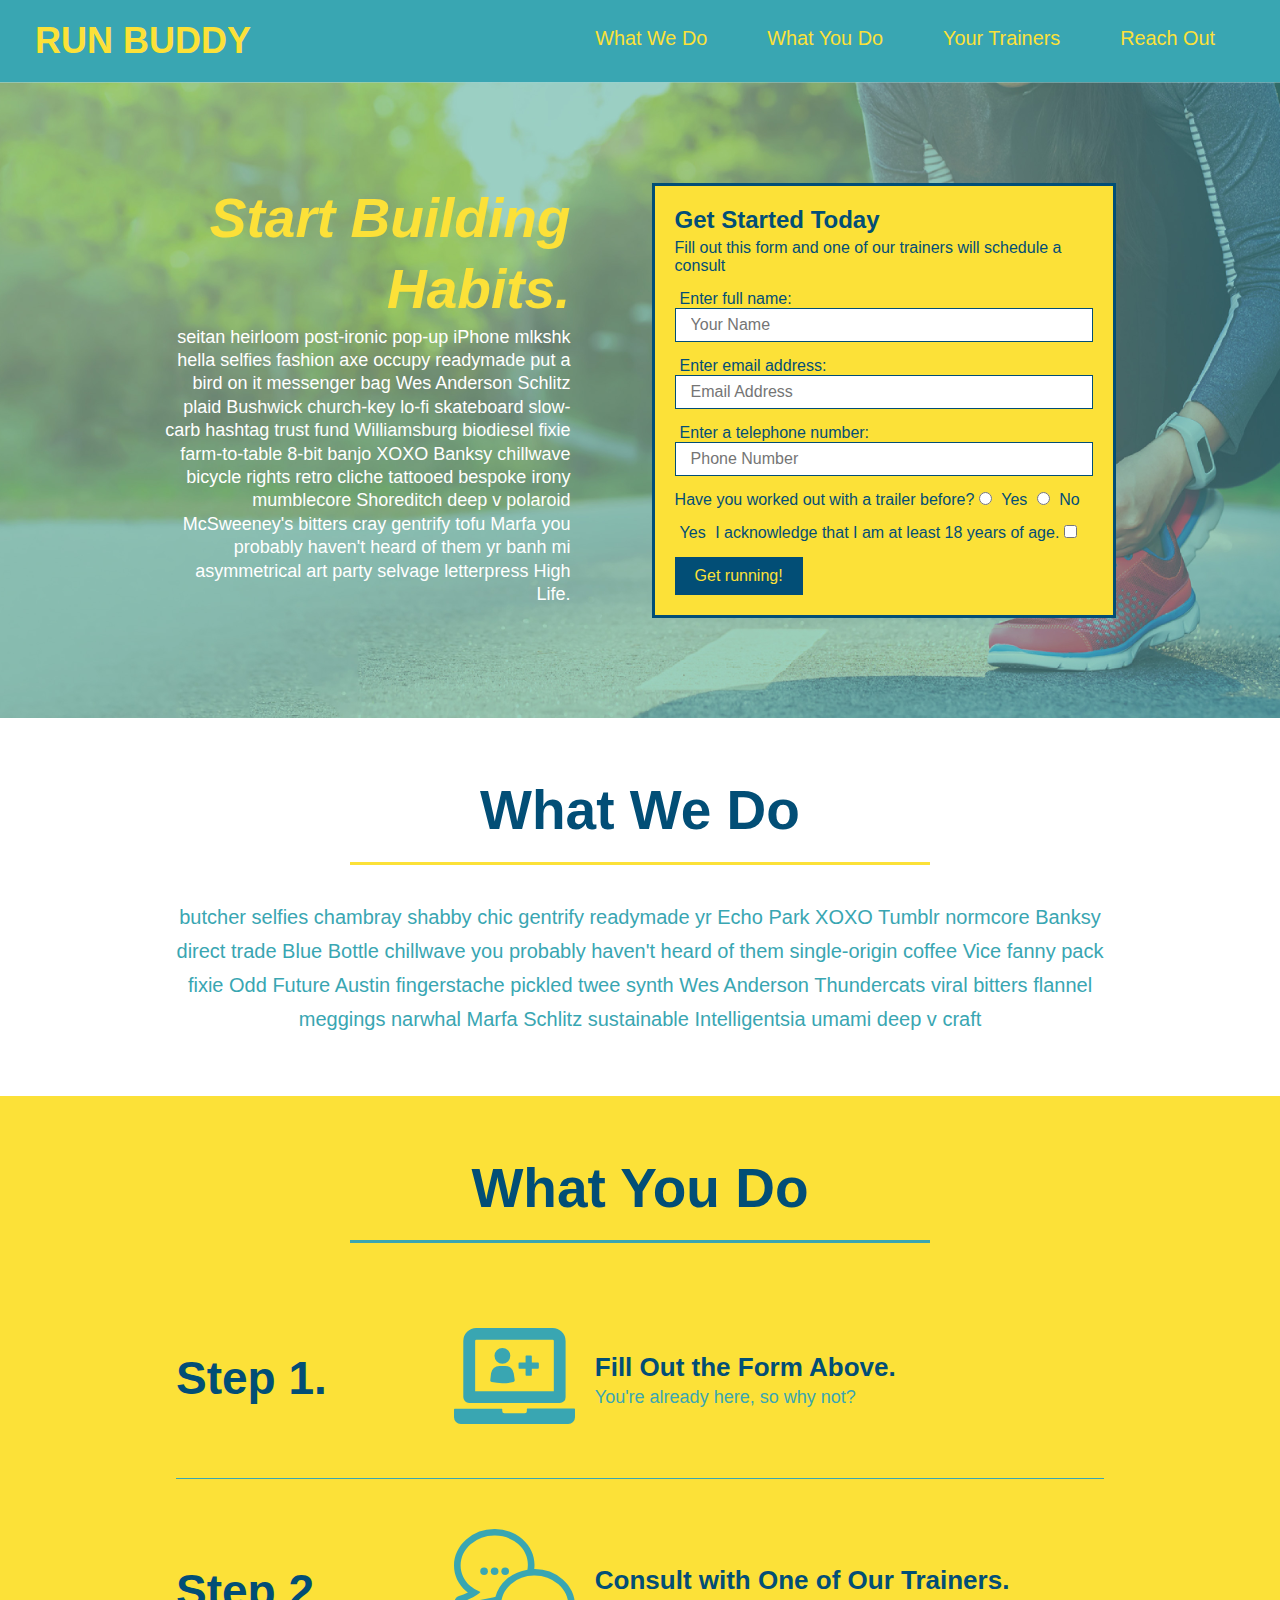
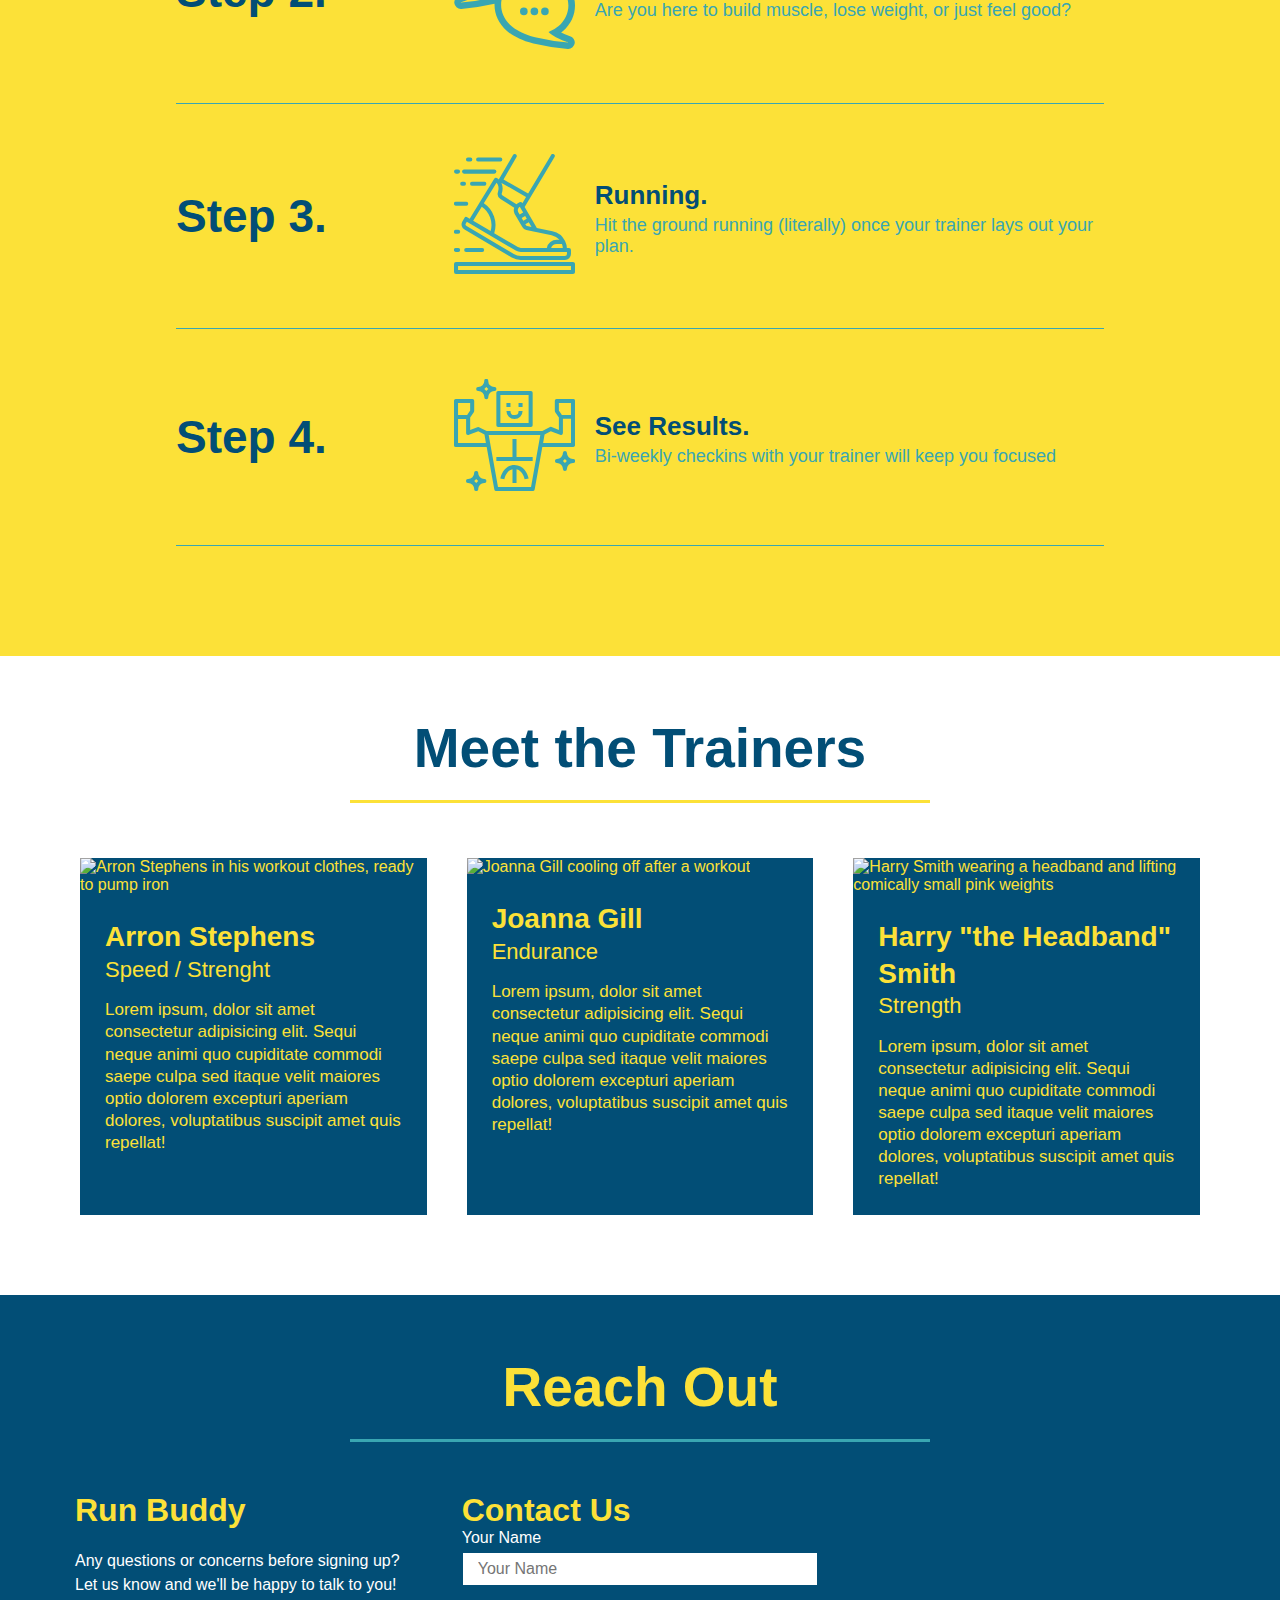
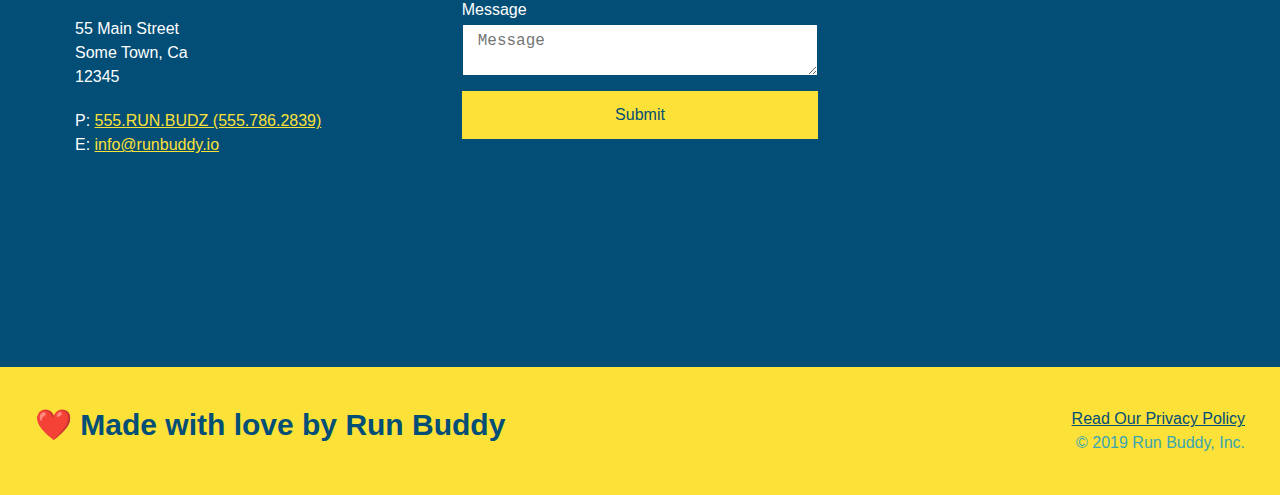
==== commit de884b85: "add flexbox to reach out" ====
--- a/index.html
+++ b/index.html
@@ -2,8 +2,8 @@
 <html lang="eng">
     <head>
         <meta charset="UTF-8" />
+        <link rel="stylesheet" href="./assets/css/style.css" />
         <title>Run Buddy</title>
-        <link rel="stylesheet" href="./assets/css/style.css" />
     </head>
     <body>
         <!-- navigation -->
@@ -34,9 +34,7 @@
 
         <!-- hero/jumbotron -->
         <section class="hero">
-            <div>
             <div class="hero-cta">
-
                 <h2>Start Building Habits.</h2>
                 <p>seitan heirloom post-ironic pop-up iPhone mlkshk hella selfies fashion axe occupy readymade put a bird on it messenger bag Wes Anderson Schlitz plaid Bushwick church-key lo-fi skateboard slow-carb hashtag trust fund Williamsburg biodiesel fixie farm-to-table 8-bit banjo XOXO Banksy chillwave bicycle rights retro cliche tattooed bespoke irony mumblecore Shoreditch deep v polaroid McSweeney's bitters cray gentrify tofu Marfa you probably haven't heard of them yr banh mi asymmetrical art party selvage letterpress High Life.
                 </p>
@@ -72,7 +70,6 @@
                     </button>
                 </form>
                 </div>
-            </div>
         </section>
         <!-- end hero-->
 
@@ -91,47 +88,76 @@
         <!-- what you do -->
         <section id="what-you-do" class="steps">
             <div class="flex-row">
-            <h2 class="section-title primary-border">What You Do</h2>
-        </div>
-
-            <div class="steps div">
+            <h2 class="section-title secondary-border">What You Do</h2>
+        </div>
+
                 <!-- insert this img element -->
-                <img class="steps" src="./assets/images/step-1.svg" alt="" />
-                <h3 class="steps">Step 1: <span class="steps">Fill Out the Form Above.</span></h3>
-                <p class="steps">You're already here, so why not?</p>
-              </div>
+                <div class="step">
+                <h3>Step 1.</h3>
+                <div class="step-info">
+                    <div class="step-img">
+                        <img src="./assets/images/step-1.svg" alt="" />
+                        </div>
+                        <div class="step-text">
+                    <h4>Fill Out the Form Above.</h4>
+                <p>You're already here, so why not?</p>
+              </div>
+            </div>
+         </div>
             
-              <div class="steps">
-                <img class="steps" src="./assets/images/step-2.svg" alt="" />
-                <h3 class="steps">Step 2: Consult with One of Our Trainers.</h3>
-                <p class="steps">Are you here to build muscle, lose weight, or just feel good?</p>
-              </div>
+              <div class="step">
+                <h3>Step 2.</h3>
+                <div class="step-info">
+                    <div class="step-img">
+                        <img src="./assets/images/step-2.svg" alt="" />
+                    </div>
+                    <div class="step-text">
+                        <h4>Consult with One of Our Trainers.</h4>
+                <p>Are you here to build muscle, lose weight, or just feel good?</p>
+              </div>
+              </div>
+            </div>
             
-              <div class="steps">
-                <img class="steps" src="./assets/images/step-3.svg" alt="" />
-                <h3 class="steps">Step 3: Get Running.</h3>
-                <p class="steps">Hit the ground running (literally) once your trainer lays out your plan.</p>
-              </div>
-            
-              <div class="steps">
-                <img class="steps" src="./assets/images/step-4.svg" alt="" />
-                <h3 class="steps">Step 4: See Results.</h3>
-                <p class="steps">Bi-weekly checkins with your trainer will keep you focused</p>
+              <div class="step">
+                <h3>Step 3.</h3>
+                <div class="step-info">
+                <div class="step-img">
+                <img src="./assets/images/step-3.svg" alt="" />
+                </div>
+                <div class="step-text">
+                 <h4>Running.</h4>
+                <p>Hit the ground running (literally) once your trainer lays out your plan.</p>
+              </div>
+              </div>
+              </div>
+
+              <div class="step">
+                <h3>Step 4.</h3>
+                <div class="step-info">
+                <div class="step-img">
+                <img src="./assets/images/step-4.svg" alt="" />
+                </div>
+                <div class="step-text">
+                 <h4>See Results.</h4>
+                <p>Bi-weekly checkins with your trainer will keep you focused</p>
+              </div>
+              </div>
               </div>
         </section>
         
         <!-- your trainers-->
-        <section id="your-trainers" class="trainers">
+        <section id="your-trainers">
             <div class="flex-row">
             <h2 class="section-title primary-border">
                 Meet the Trainers
             </h2>
         </div>
+        <div class="trainers">
             <article class="trainer">
                 <img src="./assets/images/trainer-1.jpg" alt="Arron Stephens in his workout clothes, ready to pump iron" />
-                <div class="trainer-bio text-left">
-                    <h3>Arron Stephens</h3>
-                    <h4>Speed / Strenght</h4>
+                <div class="trainer-bio">
+                    <h3 class="trainer-name">Arron Stephens</h3>
+                    <h4 class="trainer-role">Speed / Strenght</h4>
                     <p>
                         Lorem ipsum, dolor sit amet consectetur adipisicing elit. Sequi neque animi quo cupiditate commodi saepe culpa sed
                         itaque velit maiores optio dolorem excepturi aperiam dolores, voluptatibus suscipit amet quis repellat!
@@ -140,29 +166,30 @@
             </article>
             <!-- second trainer bio -->
 <article class="trainer">
-    <div class="trainer-bio text-right">
-      <h3>Joanna Gill</h3>
-      <h4>Endurance</h4>
-      <p>
-        Lorem ipsum, dolor sit amet consectetur adipisicing elit. Sequi neque animi quo cupiditate commodi saepe culpa sed
-        itaque velit maiores optio dolorem excepturi aperiam dolores, voluptatibus suscipit amet quis repellat!
-      </p>
-    </div>
     <img src="./assets/images/trainer-2.jpg" alt="Joanna Gill cooling off after a workout" />
-  </article>
-  
-  <!-- third trainer bio -->
-  <article class="trainer">
-    <img src="./assets/images/trainer-3.jpg" alt="Harry Smith wearing a headband and lifting comically small pink weights" />
-    <div class="trainer-bio text-left">
-      <h3>Harry "the Headband" Smith</h3>
-      <h4>Strength</h4>
+    <div class="trainer-bio">
+      <h3 class="trainer-name">Joanna Gill</h3>
+      <h4 class="trainer-role">Endurance</h4>
       <p>
         Lorem ipsum, dolor sit amet consectetur adipisicing elit. Sequi neque animi quo cupiditate commodi saepe culpa sed
         itaque velit maiores optio dolorem excepturi aperiam dolores, voluptatibus suscipit amet quis repellat!
       </p>
     </div>
   </article>
+  
+  <!-- third trainer bio -->
+  <article class="trainer">
+    <img src="./assets/images/trainer-3.jpg" alt="Harry Smith wearing a headband and lifting comically small pink weights" />
+    <div class="trainer-bio">
+      <h3 class="trainer-name">Harry "the Headband" Smith</h3>
+      <h4 class="trainer-role">Strength</h4>
+      <p>
+        Lorem ipsum, dolor sit amet consectetur adipisicing elit. Sequi neque animi quo cupiditate commodi saepe culpa sed
+        itaque velit maiores optio dolorem excepturi aperiam dolores, voluptatibus suscipit amet quis repellat!
+      </p>
+    </div>
+  </article>
+        </div>
         </section>
         
         <!-- reach out -->
@@ -170,41 +197,43 @@
             <div class="flex-row">
             <h2 class="section-title secondary-border contact">Reach Out</h2>
         </div>
-                <div class="contact-info">
-                    
+
+        <div class="contact-info">
+        <div>
+            <h3>Run Buddy</h3>
+            <p>
+                Any questions or concerns before signing up?
+            <br />
+            Let us know and we'll be happy to talk to you!
+                </p>
+                <address>
+                    <p>
+                    55 Main Street <br/>
+                    Some Town, Ca <br/>
+                    12345 <br/>
+                    </p>
+                    P: <a href="tel:555.786.2839">555.RUN.BUDZ (555.786.2839) </a><br/>
+                    E: <a href="mailto://info@runbuddy.io">info@runbuddy.io</a>
+                </address>
+        </div>
+
+        <div class="contact-form">
+            <h3>Contact Us</h3>
+            <form>
+                <label for="contact-name">Your Name</label>
+                <input type="text" id="contact-name" placeholder="Your Name" />
+
+                <label for="contact-message">Message</label>
+                <textarea id="contact-message" placeholder="Message"></textarea>
+
+                <button type="submit">Submit</button>
+            </form>
+        </div>
                 <iframe src="https://www.google.com/maps/embed?pb=!1m18!1m12!1m3!1d3322.6311282233314!2d-111.73386768442515!3d33.614874148097876!2m3!1f0!2f0!3f0!3m2!1i1024!2i768!4f13.1!3m3!1m2!1s0x872b98eb5f647bef%3A0xf10b82bda83fe5!2s14035%20N%20Hampstead%20Dr%2C%20Fountain%20Hills%2C%20AZ%2085268!5e0!3m2!1sen!2sus!4v1611799650860!5m2!1sen!2sus" 
                 frameborder="0" 
                 style="border:0;" 
                 allowfullscreen>
             </iframe>
-            <div class="contact-form">
-                <h3>Contact Us</h3>
-                <form>
-                    <label for="contact-name">Your Name</label>
-                    <input type="text" id="contact-name" placeholder="Your Name" />
-
-                    <label for="contact-message">Message</label>
-                    <textarea id="contact-message" placeholder="Message"></textarea>
-
-                    <button type="submit">Submit</button>
-                </form>
-            </div>
-            <div>
-                <h3>Run Buddy</h3>
-                <p>
-                    Any questions or concerns before signing up?
-                <br />
-                Let us know and we'll be happy to talk to you!
-                    </p>
-                    <address>
-                        55 Main Street <br/>
-                        Some Town, Ca <br/>
-                        12345 <br/>
-                        P: 555.RUN.BUDZ (555.786.2839) <br/>
-                        E: <a href="mailto:info@runbuddy.io">info@runbuddy.io</a>
-                    </address>
-                </p>
-            </div>
                 </div>
         </section>
 
--- a/assets/css/style.css
+++ b/assets/css/style.css
@@ -4,7 +4,12 @@
     box-sizing: border-box;
 }
 
-/* apply styles to <header> */
+body {
+    color: #39a6b2;
+    font-family: Helvetica, Arial, sans-serif;
+}
+
+/* Start HEADER styles */
 header {
     padding: 20px 35px;
     background-color: #39a6b2;
@@ -42,12 +47,9 @@
     font-weight: lighter;
     font-size: 1.55vw;
 }
-
-body {
-    color: #39a6b2;
-    font-family: Arial, Helvetica, sans-serif;
-}
-
+/* End HEADER styles */
+
+/*Start FOOTER styles */
 footer {
     background: #fce138;
     width: 100%;
@@ -71,16 +73,16 @@
 footer a {
     color: #024e76;
 }
-
-section {
-    padding: 60px;
-  }
-
-  /* Hero Style Start */
+/* End FOOTER styles */
+
+  /* Start HERO styles */
   .hero {
       background-image: url("../images/hero-bg.jpg");
       background-size: cover;
       background-position: center;
+      display: flex;
+      justify-content: center;
+      flex-wrap: wrap;
   }
 
   .hero-cta {
@@ -88,24 +90,21 @@
       text-align: right;
       margin: 3.5%;
       color: #fff;
-      font-size: 16px;
+      font-size: 18px;
       line-height: 1.3;
   }
 
-  .hero-cta2 {
+  .hero-cta h2 {
       font-style: italic;
       font-size: 55px;
       color: #fce138;
   }
 
   .hero-form {
-    border: solid 3px #024e76;
+    border: 3px solid #024e76;
       background-color: #fce138;
       padding: 20px;
       color: #024e76;
-      display: flex;
-      justify-content: center;
-      flex-wrap: wrap;
       width: 40%;
       margin: 3.5%;
   }
@@ -122,7 +121,7 @@
   .form-input {
       border: 1px solid #024e76;
       display: block;
-      padding: 7px 5px;
+      padding: 7px 15px;
       font-size: 16px;
       color: #024e76;
       width: 100%;
@@ -140,8 +139,9 @@
       padding: 10px 20px;
       font-size: 16px;
   }
-  /* HERO STYLES END */
-
+  /* End HERO styles */
+
+  /* Start STEP styles */
   .intro p {
       margin: 0 auto;
       line-height: 1.7;
@@ -151,34 +151,66 @@
       text-align: center;
   }
 
-  .steps {
-      background: #fce138;
-  }
-
-  .steps div {
-      margin-bottom: 80px;
-  }
-
-  .steps img {
-      width: 15%;
-      margin: 10px 0;
-  }
-
-  .steps h3 {
+    .steps {
+    background: #fce138;
+}
+
+  .step {
+      margin: 50px auto;
+      padding-bottom: 50px;
+      width: 80%;
+      border-bottom: 1px solid #39a6b2;
+      display: flex;
+      flex-wrap: wrap;
+      align-items: center;
+      justify-content: space-between;
+  }
+
+  .step-img {
+      flex: 1 12%;
+      margin-right: 20px;
+  }
+
+  .step-img img {
+      max-width: 100%;
+  }
+
+  .step h3 {
       color: #024e76;
       font-size: 46px;
-      margin-top: 10px;
-  }
-
-  .steps p {
+      flex: 1 30%;
+  }
+
+  .step-text {
+      flex: 12;
+  }
+
+  .step-text p {
       color: #39a6b2;
-      font-size: 23px;
-  }
-
-  .steps span {
-      font-size: 38px;
-  }
-
+      font-size: 18px;
+  }
+
+  .step-text h4 {
+      font-size: 26px;
+      line-height: 1.5;
+      color: #024e76;
+  }
+
+  .step-info {
+      flex: 2 70%;
+      display: flex;
+      flex-wrap: wrap;
+      align-items: center;
+  }
+  /* End STEP styles */
+
+  /* Style ALL SECTION tags */
+  section {
+    padding: 60px;
+  }
+  /* End ALL SECTION style */
+
+  /* Start SECTION TITLES styles */
   .section-title {
       font-size: 55px;
       color: #024e76;
@@ -196,52 +228,47 @@
   .secondary-border {
       border-color: #39a6b2;
   }
-
+  /* End SECTION TITLES styles */
+
+  /* Start TRAINERS styles */
   .trainers {
+      width: 100%;
+      margin: 0 auto;
+      display: flex;
+      flex-wrap: wrap;
+      justify-content: space-around;
   }
 
   .trainer {
-      width: 900px;
-      margin: 0 auto 30px auto;
+      margin: 20px;
       background: #024e76;
       color: #fce138;
-      overflow: auto;
+      flex: 1;
   }
 
   .trainer img {
-      width: 35%;
-      float: left;
+      width: 100%;
   }
 
   .trainer-bio {
-      padding: 35px;
-      float: left;
-      width: 65%;
-  }
-
-  .text-left {
-      text-align: left;
-  }
-
-  .text-right {
-      text-align: right;
+      padding: 25px;
+      line-height: 1.3;
   }
 
   .trainer-bio h3 {
-      font-size: 32px;
-      margin-bottom: 8px;
+      font-size: 28px;
   }
 
   .trainer-bio h4 {
       font-weight: lighter;
-      font-size: 26px;
-      margin-bottom: 25px;
+      font-size: 22px;
+      margin-bottom: 15px;
   }
 
   .trainer-bio p {
       font-size: 17px;
-      line-height: 1.3;
-  }
+  }
+  /* End TRAINERS styles */
 
   /* REACH OUT STYLES START */
   .reach-out {
@@ -256,17 +283,22 @@
       color: #fce138;
   }
 
+  .contact-info > * {
+      flex: 1;
+      margin: 15px;
+  }
+
+  .contact-info {
+    display: flex;
+    justify-content: space-between;
+    flex-wrap: wrap;
+  }
+
   .contact-info iframe {
-      width: 400px;
       height: 400px;
   }
 
   .contact-info div {
-      width: 410px;
-      display: inline-block;
-      vertical-align: top;
-      text-align: left;
-      margin: 30px 0 0 60px;
       color: white;
   }
 
@@ -278,7 +310,7 @@
   .contact-info p, .contact-info address {
       margin: 20px 0;
       line-height: 1.5;
-      font-size: 20px;
+      font-size: 16px;
       font-style: normal;
   }
 
@@ -286,8 +318,37 @@
       color: #fce138;
   }
 
+  .contact-form input, .contact-form textarea{
+      border: 1px solid #024e76;
+      display: block;
+      padding: 7px 15px;
+      font-size: 16px;
+      color: #024e76;
+      width: 100%;
+      margin-bottom: 15px;
+      margin-top: 5px;
+  }
+
+  .contact-form button {
+      width: 100%;
+      border: none;
+      background: #fce138;
+      color: #024e76;
+      text-align: center;
+      padding: 15px 0;
+      font-size: 16px;
+  }
+
   /* REACH OUT STYLES END */
 
+  .text-left {
+    text-align: left;
+}
+
+.text-right {
+    text-align: right;
+}
+
   .flex-row {
       display: flex;
   }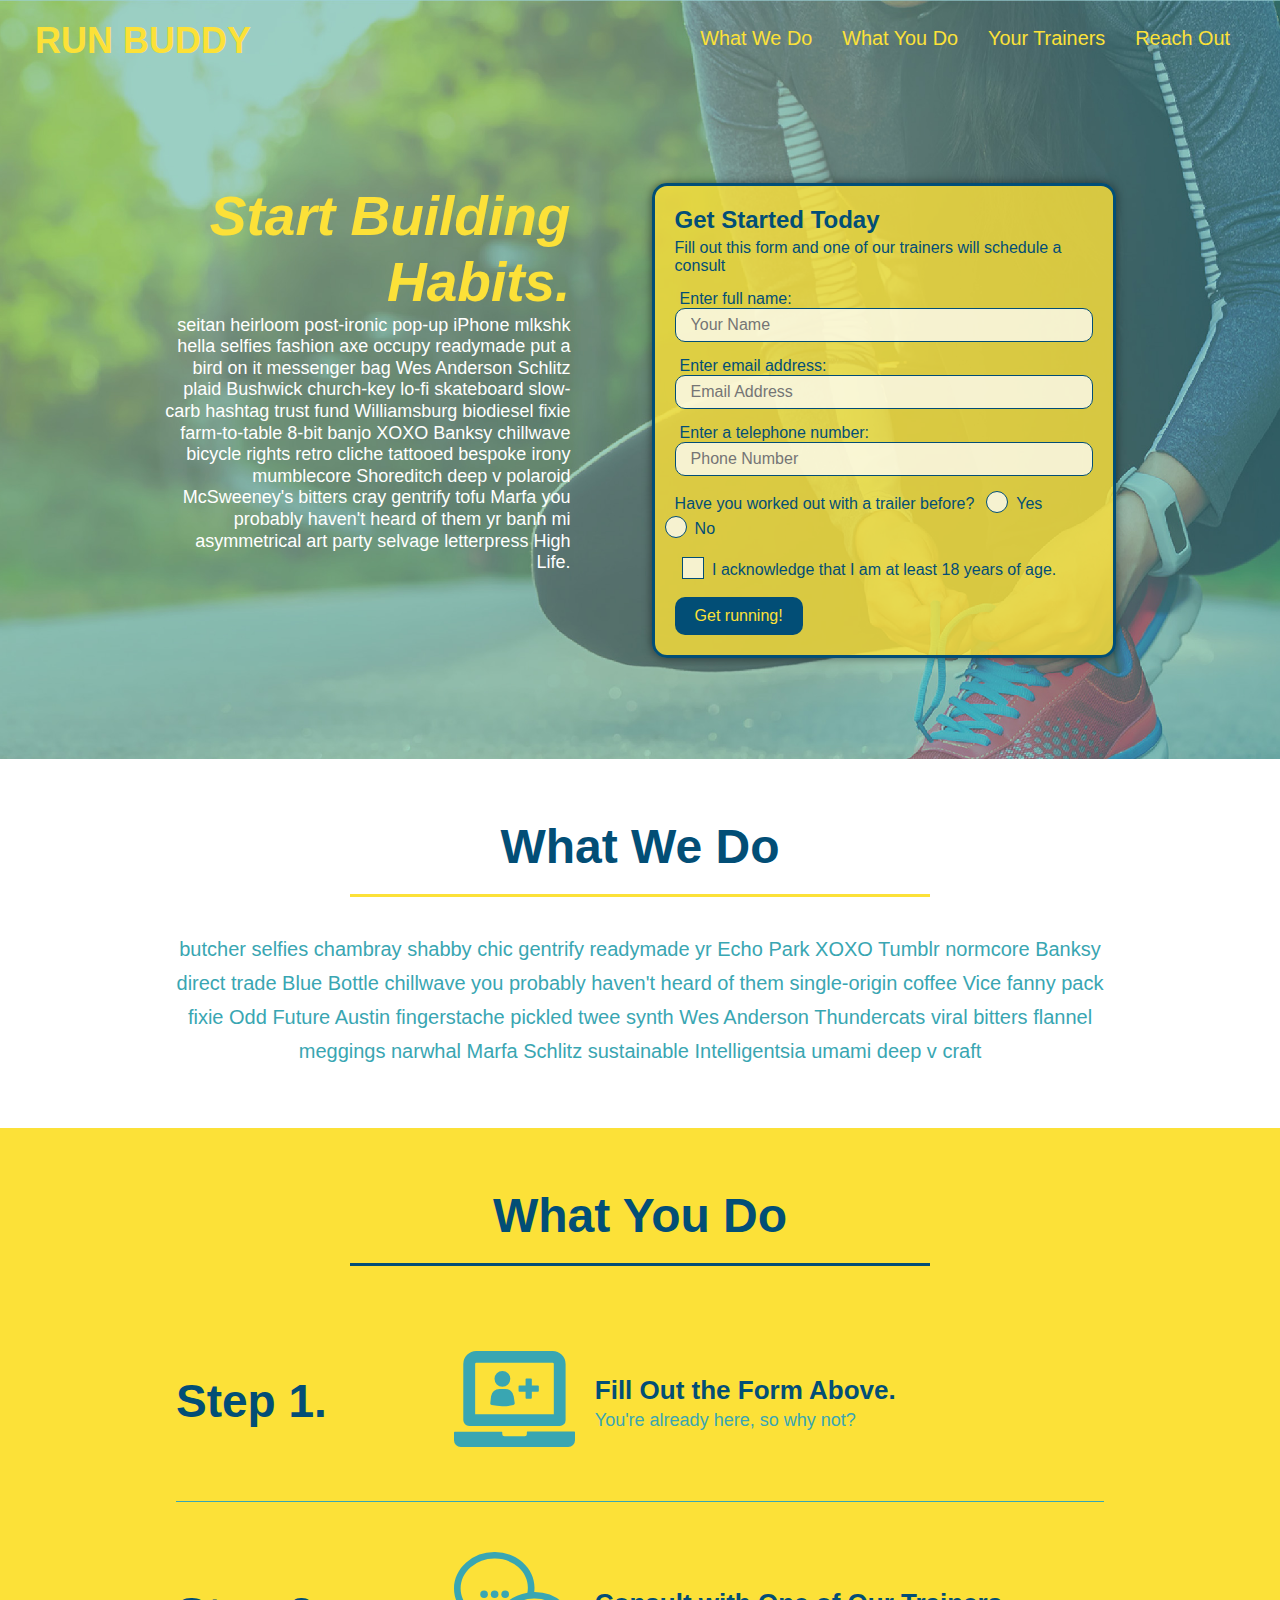
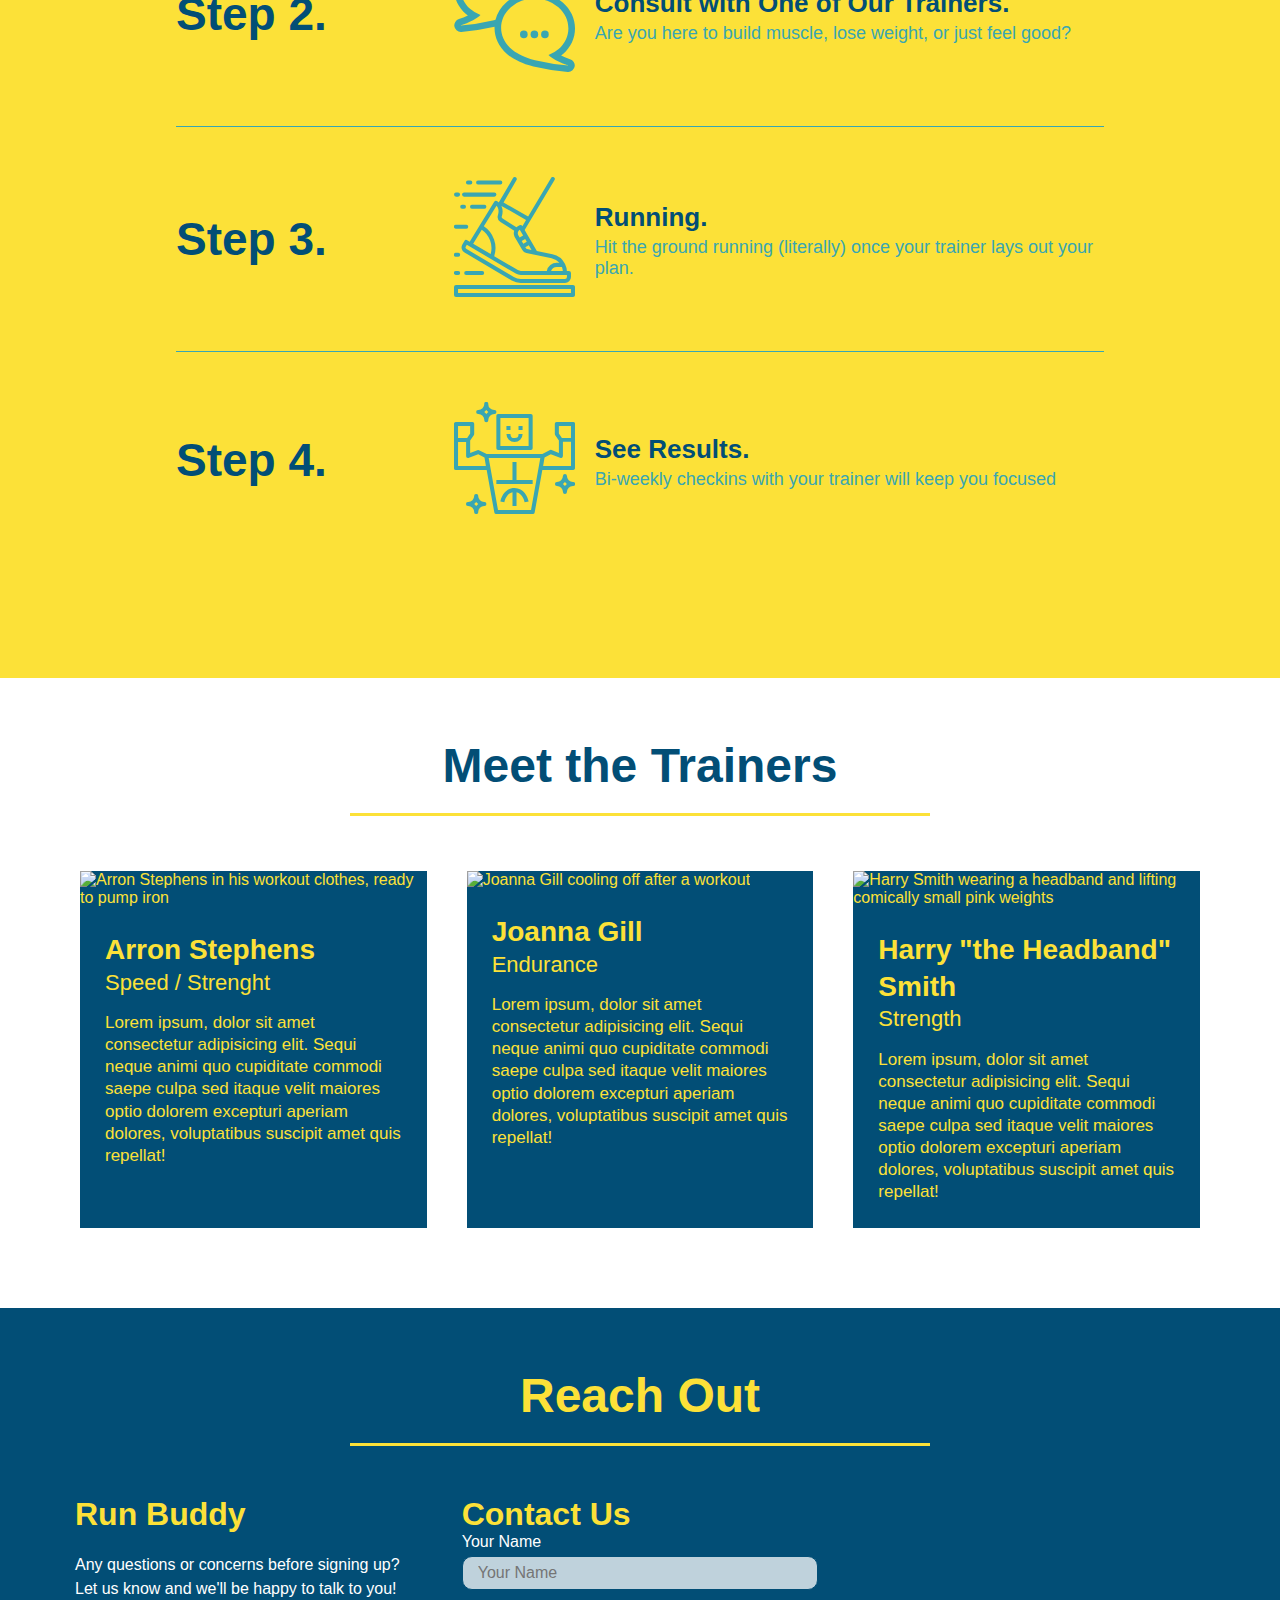
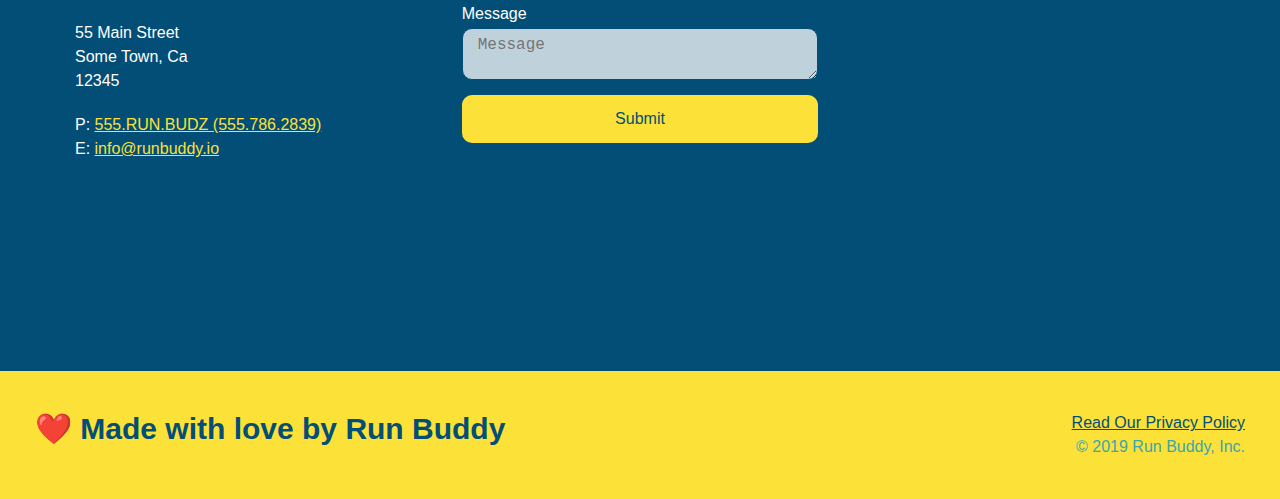
==== commit 5e872a8a: "Merge pull request #6 from Mellison8186/develop" ====
--- a/index.html
+++ b/index.html
@@ -4,6 +4,7 @@
         <meta charset="UTF-8" />
         <link rel="stylesheet" href="./assets/css/style.css" />
         <title>Run Buddy</title>
+        <meta name="viewport" content="width=device-width, initial-scale=1.0" />
     </head>
     <body>
         <!-- navigation -->
@@ -54,16 +55,20 @@
                     <input type="tel" placeholder="Phone Number" name="phone" id="phone" class="form-input" />
                     <p>
                         Have you worked out with a trailer before?
+                        <span class="radio-wrapper">
                         <input type="radio" name="trainer-confirm" id="trainer-yes" />
                         <label for="trainer-yes">Yes</label>
-
+                        </span>
+                        <span class="radio-wrapper">
                         <input type="radio" name="trainer-confirm" id="trainer-no" />
                         <label for="trainer-no">No</label>
+                        </span>
                     </p>
                     <p>
-                        <label for="checkbox">Yes</label> 
-                        I acknowledge that I am at least 18 years of age.
+                        <span class="checkbox-wrapper">
                         <input type="checkbox" name="age-confirm" id="checkbox" />
+                        <label for="checkbox">I acknowledge that I am at least 18 years of age.</label> 
+                        </span>
                     </p>
                     <button type="submit">
                         Get running!
--- a/assets/css/style.css
+++ b/assets/css/style.css
@@ -4,30 +4,45 @@
     box-sizing: border-box;
 }
 
+:root {
+    --primary-color: #fce138;
+    --secondary-color: #024e76;
+    --tertiary-color: #39a6b2;
+}
+
 body {
-    color: #39a6b2;
+    color: var(--tertiary-color);
     font-family: Helvetica, Arial, sans-serif;
 }
 
 /* Start HEADER styles */
 header {
     padding: 20px 35px;
-    background-color: #39a6b2;
+    background-color: var(--tertiary-color);
     display: flex;
     justify-content: space-between;
     flex-wrap: wrap;
+    position: -webkit-sticky;
+    position: sticky;
+    top: 0;
+    background-image: url("../images/hero-bg.jpg");
+    background-size: cover;
+    background-position: center;
+    background-attachment: fixed;
+    background-position: 80%;
+    z-index: 9999;
 }
 
 header h1 {
     font-weight: bold;
     margin: 0;
     font-size: 36px;
-    color: #fce138;
+    color: var(--primary-color);
 }
 
 header a {
     text-decoration: none;
-    color: #fce138;
+    color: var(--primary-color);
 }
 
 header nav {
@@ -43,15 +58,22 @@
 }
 
 header nav ul li a {
-    margin: 0 30px;
+    padding: 10px 15px;
     font-weight: lighter;
     font-size: 1.55vw;
 }
+
+header nav ul li a:hover {
+    background: var(--primary-color);
+    color: var(--secondary-color);
+    border-radius: 15px;
+    text-shadow: none;
+}
 /* End HEADER styles */
 
 /*Start FOOTER styles */
 footer {
-    background: #fce138;
+    background: var(--primary-color);
     width: 100%;
     padding: 40px 35px;
     display: flex;
@@ -60,7 +82,7 @@
 }
 
 footer h2 {
-    color: #024e76;
+    color: var(--secondary-color);
     font-size: 30px;
     margin: 0;
 }
@@ -71,7 +93,7 @@
 }
 
 footer a {
-    color: #024e76;
+    color: var(--secondary-color);
 }
 /* End FOOTER styles */
 
@@ -83,6 +105,9 @@
       display: flex;
       justify-content: center;
       flex-wrap: wrap;
+      align-items: flex-start;
+      background-attachment: fixed;
+      background-position: 80%;
   }
 
   .hero-cta {
@@ -91,22 +116,24 @@
       margin: 3.5%;
       color: #fff;
       font-size: 18px;
-      line-height: 1.3;
+      line-height: 1.2;
   }
 
   .hero-cta h2 {
       font-style: italic;
       font-size: 55px;
-      color: #fce138;
+      color: var(--primary-color);
   }
 
   .hero-form {
-    border: 3px solid #024e76;
-      background-color: #fce138;
+    border: 3px solid var(--secondary-color);
+      background-color: rgba(252, 225, 56, .8);
       padding: 20px;
-      color: #024e76;
+      color: var(--secondary-color);
       width: 40%;
       margin: 3.5%;
+      box-shadow: 0 0 10px rgba(0, 0, 0, 0.5);
+      border-radius: 15px;
   }
 
   .hero-form h3 {
@@ -119,25 +146,100 @@
   }
 
   .form-input {
-      border: 1px solid #024e76;
+      background-color: rgba(255,255,255, 0.75);
+      border: 1px solid var(--secondary-color);
       display: block;
       padding: 7px 15px;
       font-size: 16px;
-      color: #024e76;
+      color: var(--secondary-color);
       width: 100%;
       margin-bottom: 15px;
+      border-radius: 10px;
+  }
+
+  .form-input:focus {
+      background-color: rgba(255,255,255, 1);
+      outline: none;
   }
 
   .hero-form label {
       margin: 0 5px;
   }
 
+  .checkbox-wrapper input,
+  .radio-wrapper input {
+      opacity: 0;
+  }
+
+  .checkbox-wrapper label,
+  .radio-wrapper label {
+      position: relative;
+      left: 10px;
+      margin: 10px;
+      line-height: 1.6;
+  }
+
+  .checkbox-wrapper label::before,
+  .radio-wrapper label::before {
+      content: "";
+      height: 20px;
+      width: 20px;
+      background: rgba(255,255,255, 0.75);
+      border: 1px solid var(--secondary-color);
+      position: absolute;
+      top: -4px;
+      left: -30px;
+  }
+
+  .radio-wrapper label::before {
+      border-radius: 50%;
+  }
+
+  .radio-wrapper label::after {
+      content: "";
+      width: 20px;
+      height: 20px;
+      border-radius: 50%;
+      background: var(--secondary-color);
+      position: absolute;
+      left: -29px;
+      top: -3px;
+      background-image: radial-gradient(circle, var(--tertiary-color), var(--secondary-color));
+  }
+
+  .checkbox-wrapper label::after {
+      content: "";
+      height: 6px;
+      width: 14px;
+      border-left: 2px solid var(--secondary-color);
+      border-bottom: 2px solid var(--secondary-color);
+      position: absolute;
+      left: -26px;
+      top: 1px;
+      transform: rotate(-58deg);
+  }
+
+  .checkbox-wrapper input + label::after,
+  .radio-wrapper input + label::after {
+      content: none;
+  }
+
+  .checkbox-wrapper input:checked + label::after,
+  .radio-wrapper input:checked + label::after {
+      content: "";
+  }
+
   .hero-form button {
-      color: #fce138;
-      background-color: #024e76;
+      color: var(--primary-color);
+      background-color: var(--secondary-color);
       border: none;
       padding: 10px 20px;
       font-size: 16px;
+      border-radius: 10px;
+  }
+
+  .hero-form button:hover {
+      background-color: var(--tertiary-color);
   }
   /* End HERO styles */
 
@@ -145,27 +247,30 @@
   .intro p {
       margin: 0 auto;
       line-height: 1.7;
-      color: #39a6b2;
+      color: var(--tertiary-color);
       width: 80%;
       font-size: 20px;
       text-align: center;
   }
 
     .steps {
-    background: #fce138;
+    background: var(--primary-color);
 }
 
   .step {
       margin: 50px auto;
       padding-bottom: 50px;
       width: 80%;
-      border-bottom: 1px solid #39a6b2;
       display: flex;
       flex-wrap: wrap;
       align-items: center;
       justify-content: space-between;
   }
 
+  .step:not(:last-child) {
+    border-bottom: 1px solid var(--tertiary-color);
+  }
+
   .step-img {
       flex: 1 12%;
       margin-right: 20px;
@@ -176,7 +281,7 @@
   }
 
   .step h3 {
-      color: #024e76;
+      color: var(--secondary-color);
       font-size: 46px;
       flex: 1 30%;
   }
@@ -186,14 +291,14 @@
   }
 
   .step-text p {
-      color: #39a6b2;
+      color: var(--tertiary-color);
       font-size: 18px;
   }
 
   .step-text h4 {
       font-size: 26px;
       line-height: 1.5;
-      color: #024e76;
+      color: var(--secondary-color);
   }
 
   .step-info {
@@ -212,8 +317,8 @@
 
   /* Start SECTION TITLES styles */
   .section-title {
-      font-size: 55px;
-      color: #024e76;
+      font-size: 48px;
+      color: var(--secondary-color);
       border-bottom: 3px solid;
       padding-bottom: 20px;
       text-align: center;
@@ -222,11 +327,11 @@
   }
 
   .primary-border {
-      border-color: #fce138;
+      border-color: var(--primary-color);
   }
 
   .secondary-border {
-      border-color: #39a6b2;
+      border-color: #var(--tertiary-color);
   }
   /* End SECTION TITLES styles */
 
@@ -241,8 +346,8 @@
 
   .trainer {
       margin: 20px;
-      background: #024e76;
-      color: #fce138;
+      background: var(--secondary-color);
+      color: var(--primary-color);
       flex: 1;
   }
 
@@ -272,15 +377,15 @@
 
   /* REACH OUT STYLES START */
   .reach-out {
-      background-color: #024e76;
+      background-color: var(--secondary-color);
   }
 
   .contact {
-      background: #024e76;
+      background: var(--secondary-color);
   }
 
   .contact h2 {
-      color: #fce138;
+      color: var(--primary-color);
   }
 
   .contact-info > * {
@@ -303,7 +408,7 @@
   }
 
   .contact-info h3 {
-      color: #fce138;
+      color: var(--primary-color);
       font-size: 32px;
   }
 
@@ -315,11 +420,11 @@
   }
 
   .contact-info a {
-      color: #fce138;
+      color: var(--primary-color);
   }
 
   .contact-form input, .contact-form textarea{
-      border: 1px solid #024e76;
+      border: 1px solid var(--secondary-color);
       display: block;
       padding: 7px 15px;
       font-size: 16px;
@@ -327,18 +432,29 @@
       width: 100%;
       margin-bottom: 15px;
       margin-top: 5px;
+      border-radius: 10px;
+      background-color: rgba(255,255,255, 0.75);
+  }
+  .contact-form input:focus, .contact-form textarea:focus {
+    background-color: rgba(255,255,255, 1);
+    outline: none;
   }
 
   .contact-form button {
       width: 100%;
       border: none;
-      background: #fce138;
+      background: var(--primary-color);
       color: #024e76;
       text-align: center;
       padding: 15px 0;
       font-size: 16px;
-  }
-
+      border-radius: 10px;
+  }
+
+  .contact-form button:hover {
+      color: var(--primary-color);
+      background: #var(--tertiary-color);
+  }
   /* REACH OUT STYLES END */
 
   .text-left {
@@ -351,4 +467,112 @@
 
   .flex-row {
       display: flex;
-  }+  }
+
+  /* MEDIA QUERY FOR SMALLER DESKTOP SCREENS AND SMALLER */
+  @media screen and (max-width: 980px) {
+      header {
+          padding-bottom: 0;
+          justify-content: center;
+          position: relative;
+      }
+  header h1 {
+      width: 100%;
+      text-align: center;
+  }
+
+  header nav ul {
+      margin-top: 20px;
+      width: 100%;
+      justify-content: center;
+  }
+
+  header nav ul li a {
+      font-size: 20px;
+  }
+
+  footer h2, footer div {
+      text-align: center;
+      width: 100%;
+  }
+
+  .hero-cta, .hero-form {
+      width: 100%;
+  }
+
+  .hero-cta {
+      text-align: center;
+  }
+
+  .section-title {
+      width: 80%;
+  }
+
+  .trainer {
+      flex: 0 70%;
+  }
+
+  .contact-info iframe {
+      flex: 1 100%;
+  }
+
+  /* MEDIA QUERY FOR TABLETS AND SMALLER */
+  @media screen and (max-width: 768px) {
+      section {
+          padding: 30px 15px;
+      }
+      .step h3 {
+          flex: 1 100%;
+          text-align: center;
+      }
+      .step-info {
+          flex: 2 100%;
+          text-align: center;
+          justify-content: center;
+      }
+      .step-img {
+          flex: 0 32%;
+          margin-right: 0;
+          margin-top: 15px;
+          margin-bottom: 15px;
+      }
+      .step-text {
+          flex: 100%;
+      }
+}
+
+/*MEDIA QUERY FOR MOBILE PHONES AND SMALLER */
+@media screen and (max-width: 575px) {
+    .hero-form button {
+        width: 100%;
+    }
+    .section-title {
+        width: 95%;
+    }
+    .intro p {
+        width: 100%;
+    }
+    .trainer {
+        flex: 0 100%;
+    }
+    .contact-info {
+        text-align: center;
+    }
+    .contact-info {
+        flex: 0 100%;
+    }
+    .contact-form {
+        order: 3;
+    }
+}
+
+/* text shadows */
+header h1 {
+    text-shadow: 0 0 10px rgba(0, 0, 0, 0.5);
+}
+header nav ul li a {
+    text-shadow: 0 0 10px rgba(0, 0, 0, 0.5);
+}
+.hero-cta h2 {
+    text-shadow: 0 0 10px rgba(0, 0, 0, 0.5);
+}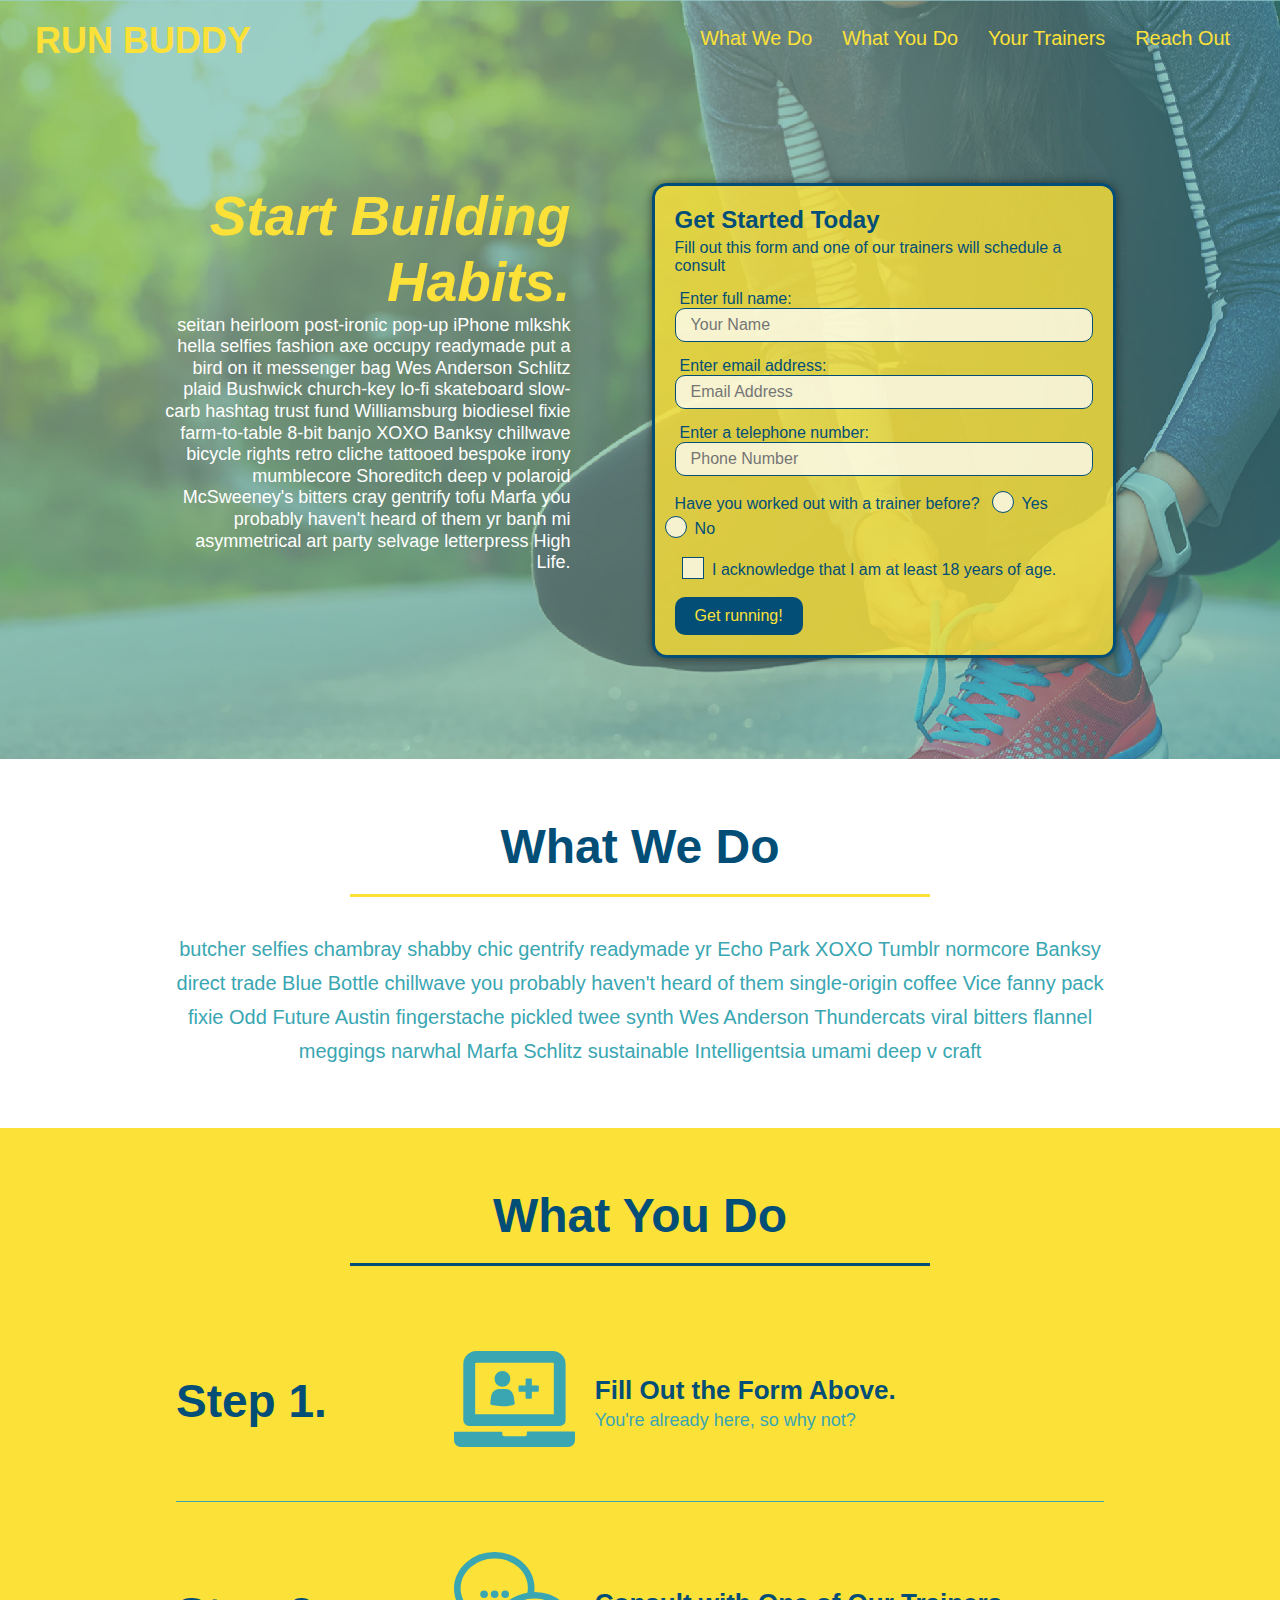
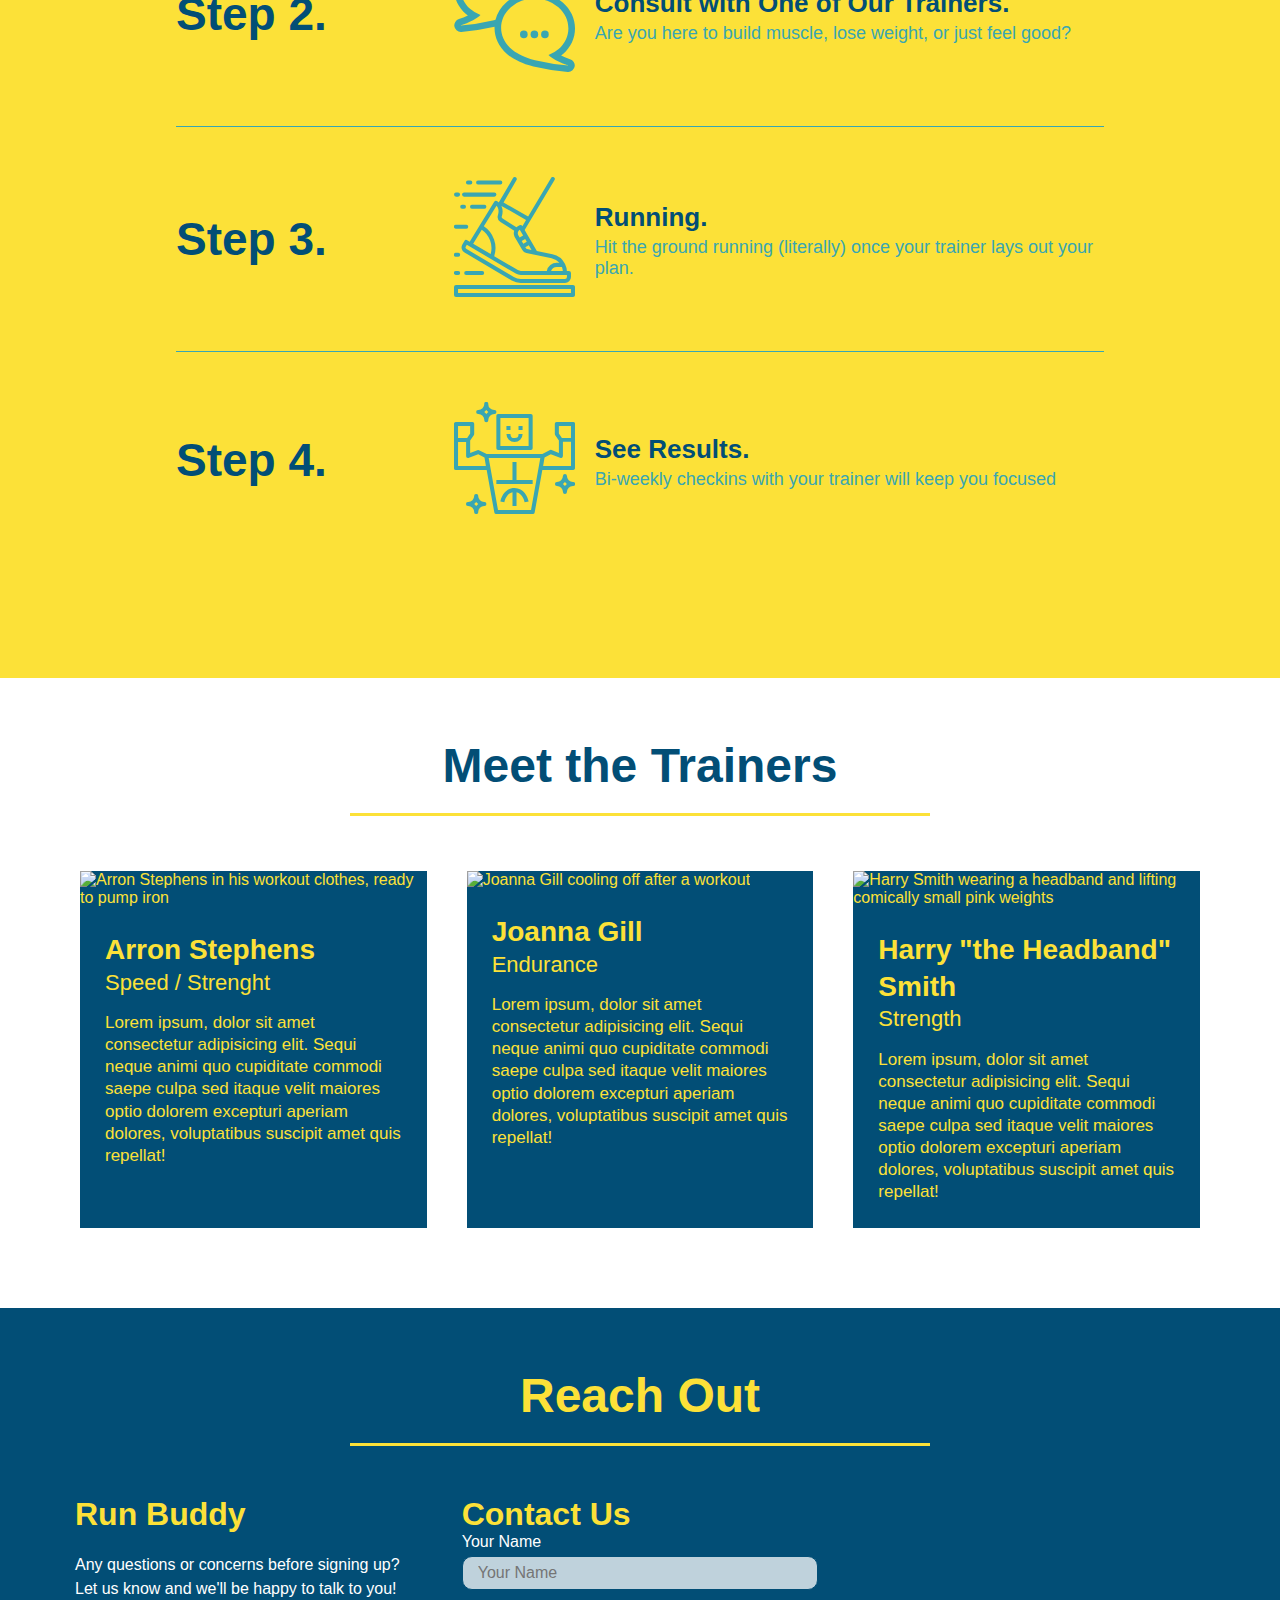
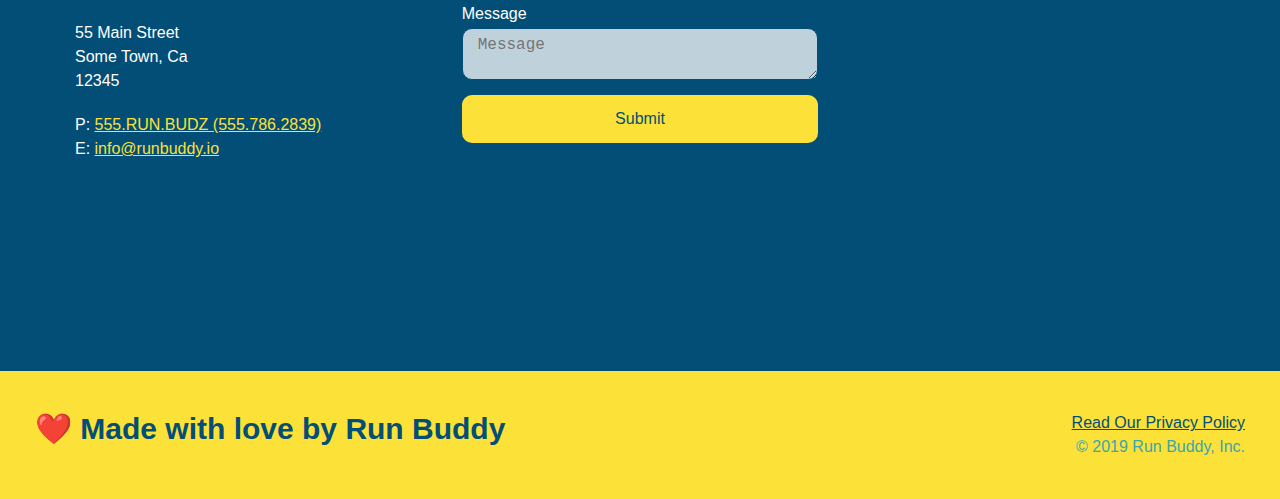
==== commit 4ded15bf: "Updated Node" ====
--- a/index.html
+++ b/index.html
@@ -54,7 +54,7 @@
                     <label for="phone">Enter a telephone number:</label>
                     <input type="tel" placeholder="Phone Number" name="phone" id="phone" class="form-input" />
                     <p>
-                        Have you worked out with a trailer before?
+                        Have you worked out with a trainer before?
                         <span class="radio-wrapper">
                         <input type="radio" name="trainer-confirm" id="trainer-yes" />
                         <label for="trainer-yes">Yes</label>
